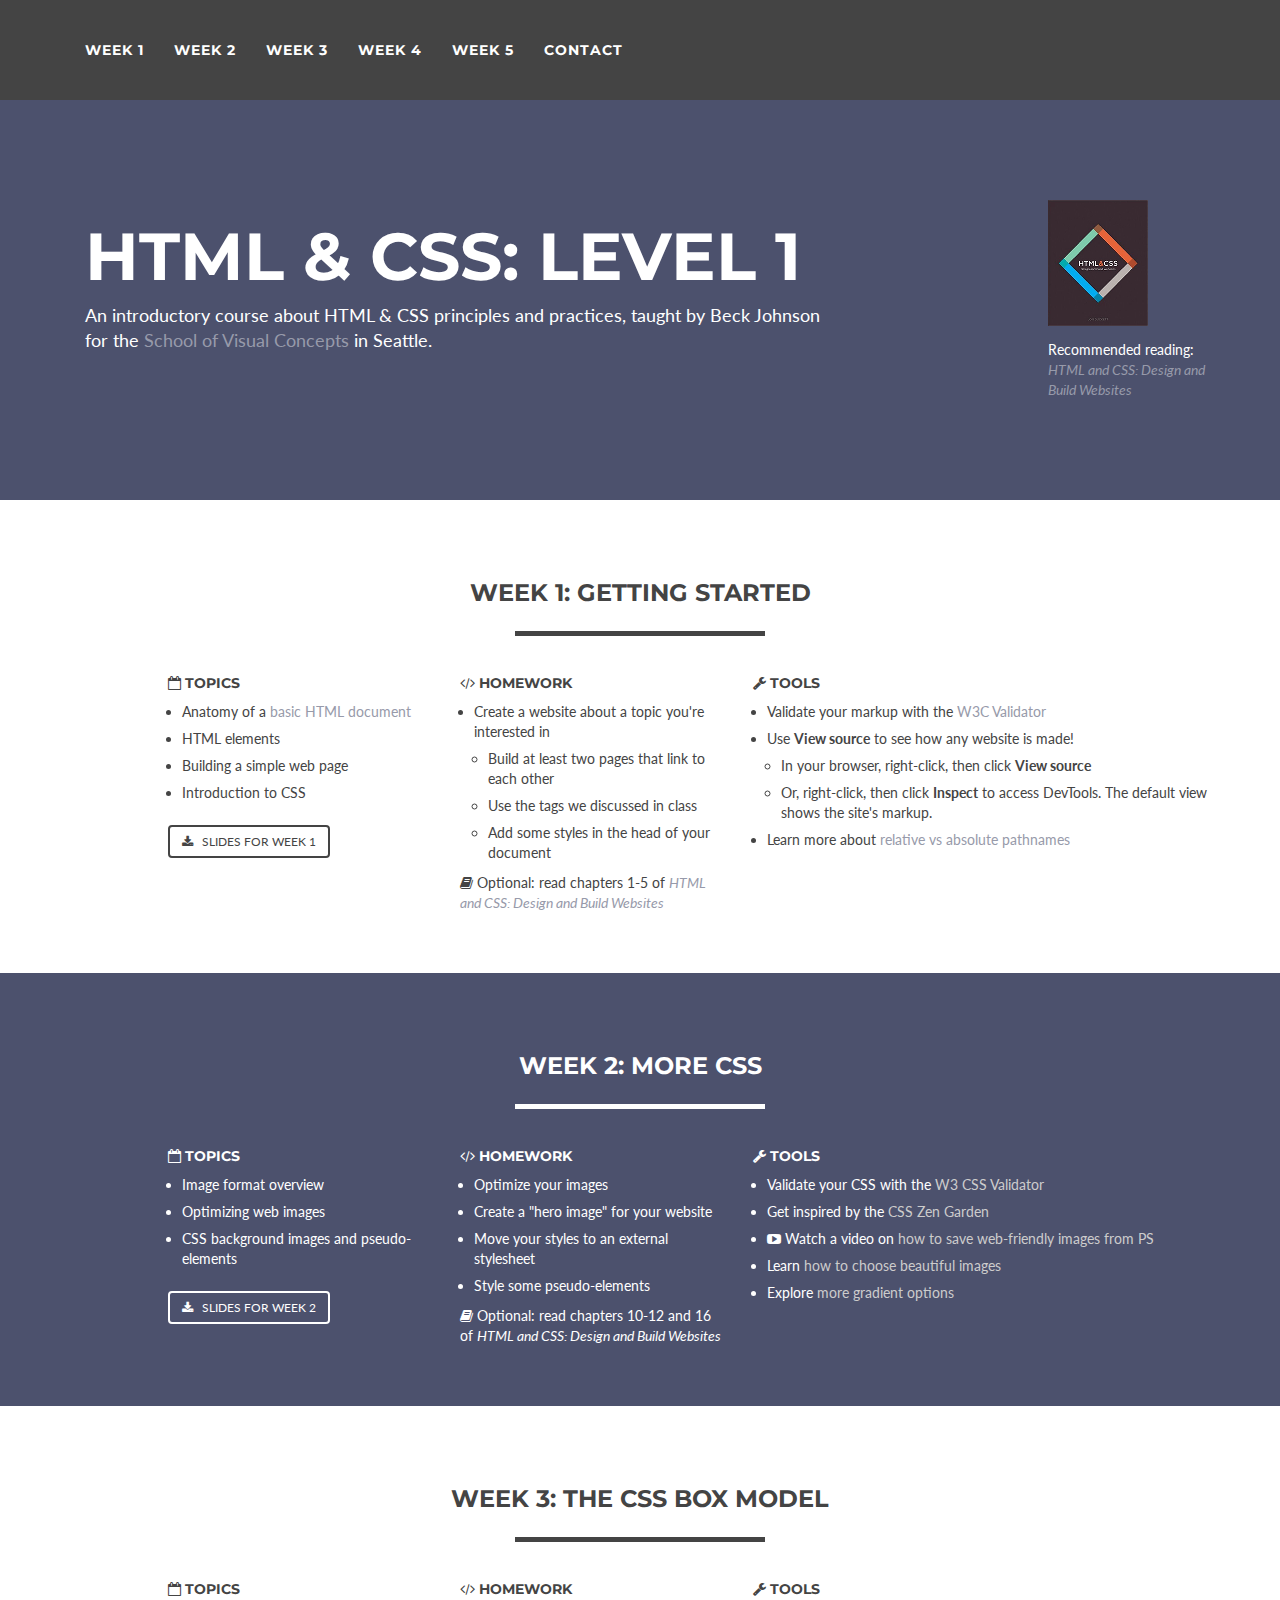
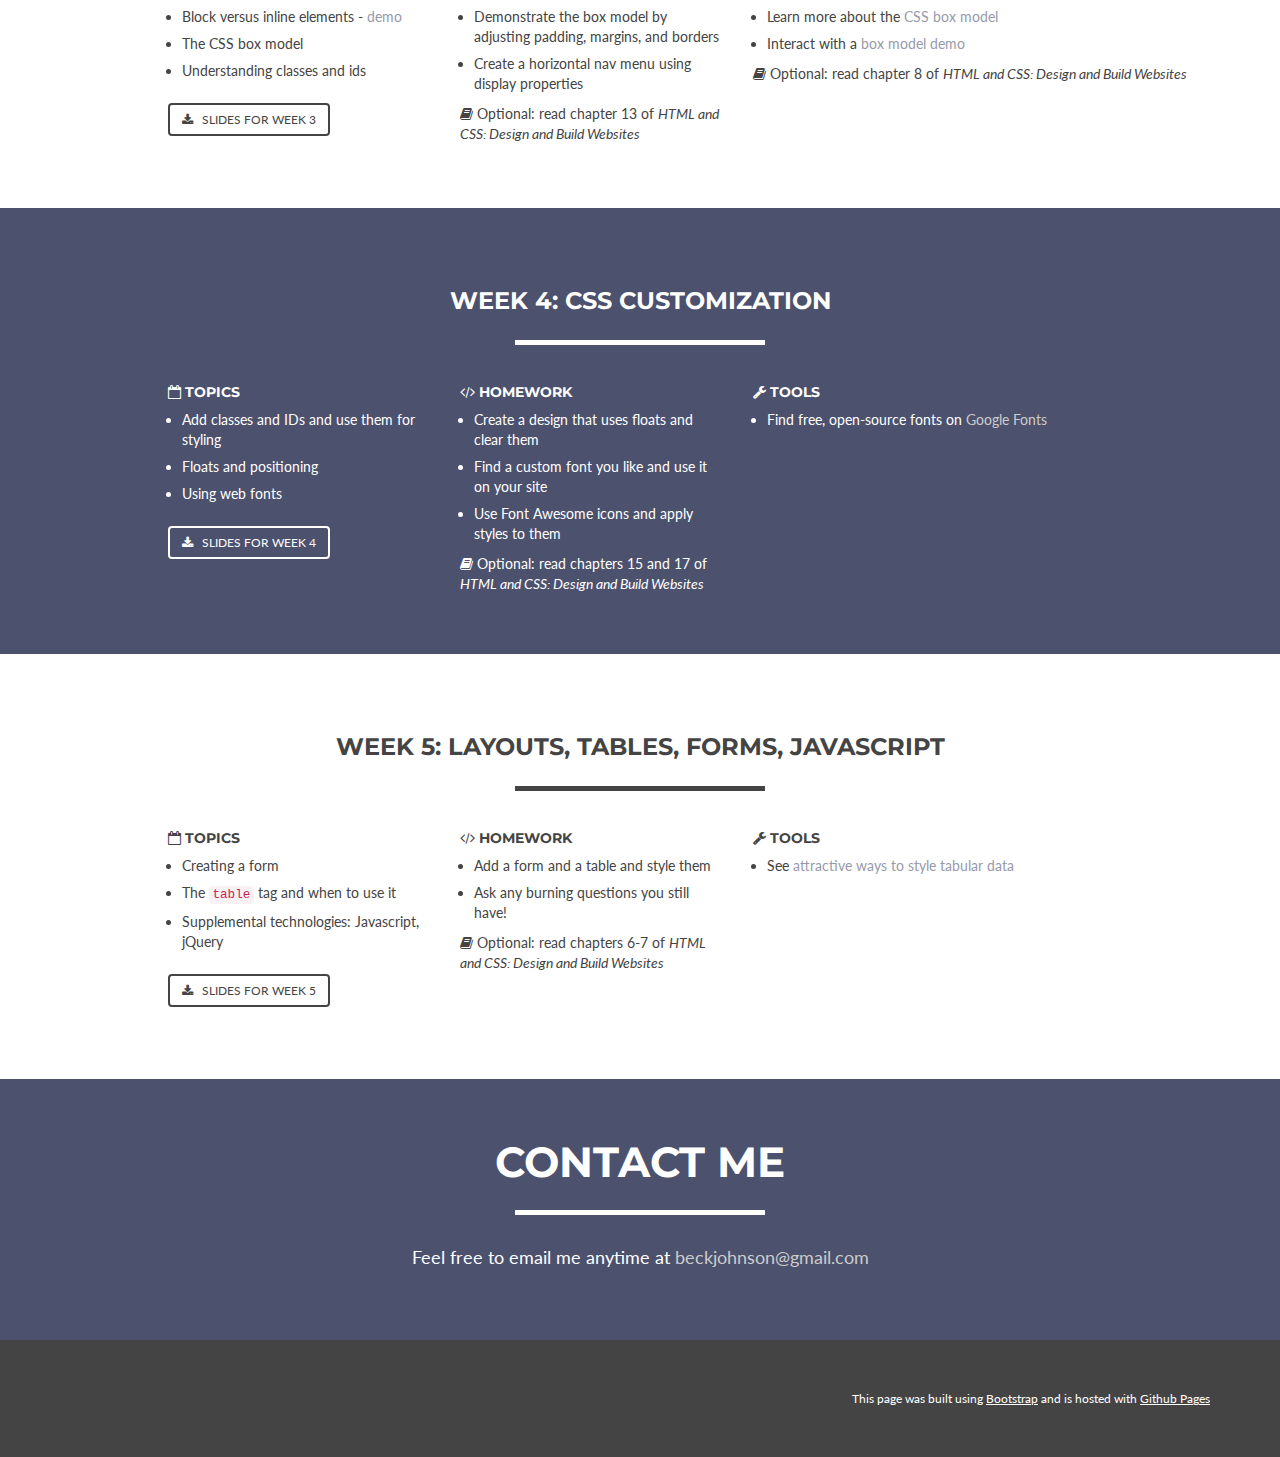
==== index.html @ 400081f6 "update slides" ====
﻿<!DOCTYPE html>
<html lang="en">
  <head>
    <meta charset="utf-8">
    <meta http-equiv="X-UA-Compatible" content="IE=edge">
    <meta name="viewport" content="width=device-width, initial-scale=1">
    <meta name="theme-color" content="#444">
      
    <title>HTML & CSS Level 1</title>

    <!-- Bootstrap core CSS -->
    <link href="css/bootstrap.min.css" rel="stylesheet">

    <!-- Custom styles for this template -->
    <link href="css/style.css" rel="stylesheet">

    <!-- Custom Fonts -->
    <link href="vendor/font-awesome/css/font-awesome.min.css" rel="stylesheet" type="text/css">
    <link href="https://fonts.googleapis.com/css?family=Montserrat:400,700" rel="stylesheet" type="text/css">
    <link href="https://fonts.googleapis.com/css?family=Lato:400,700,400italic,700italic" rel="stylesheet" type="text/css">

    <!-- HTML5 shim and Respond.js for IE8 support of HTML5 elements and media queries -->
    <!--[if lt IE 9]>
      <script src="https://oss.maxcdn.com/html5shiv/3.7.3/html5shiv.min.js"></script>
      <script src="https://oss.maxcdn.com/respond/1.4.2/respond.min.js"></script>
    <![endif]-->
    
    <link rel="icon" type="image/x-icon" href="favicon.ico"/>
  </head>

<body id="page-top" class="index">

    <!-- Navigation -->
    <nav id="mainNav" class="navbar navbar-default navbar-fixed-top navbar-custom">
        <div class="container">
            <!-- Brand and toggle get grouped for better mobile display -->
            <div class="navbar-header page-scroll">
                <button type="button" class="navbar-toggle" data-toggle="collapse" data-target="#bs-example-navbar-collapse-1">
                    <span class="sr-only">Toggle navigation</span> Menu <i class="fa fa-bars"></i>
                </button>

            </div>

            <!-- Collect the nav links, forms, and other content for toggling -->
            <div class="collapse navbar-collapse" id="bs-example-navbar-collapse-1">
                <ul class="nav navbar-nav">
                    <li class="hidden">
                        <a href="#page-top"></a>
                    </li>
                    <li class="page-scroll">
                        <a href="#week1">Week 1</a>
                    </li>
                    <li class="page-scroll">
                        <a href="#week2">Week 2</a>
                    </li>
                    <li class="page-scroll">
                        <a href="#week3">Week 3</a>
                    </li>
                    <li class="page-scroll">
                        <a href="#week4">Week 4</a>
                    </li>
                    <li class="page-scroll">
                        <a href="#week5">Week 5</a>
                    </li>
                    <li class="page-scroll">
                        <a href="#contact">Contact</a>
                    </li>
                </ul>
            </div>
            <!-- /.navbar-collapse -->
        </div>
        <!-- /.container-fluid -->
    </nav>

    <!-- Header -->
    <header>
        <div class="container">
            <div class="row">
                <div class="col-sm-8">
                    <h1>HTML & CSS: Level 1</h1>
                    <p>
                        An introductory course about HTML & CSS principles and practices, taught by Beck Johnson 
                        for the <a href="http://www.svcseattle.com/" target="_blank">School of Visual Concepts</a> in Seattle.
                    </p>
                </div>
                <div class="col-md-2 col-sm-3 col-md-offset-2 col-sm-offset-1 reading">
                    <a href="https://www.amazon.com/HTML-CSS-Design-Build-Websites/dp/1118008189/" target="_blank"><img src="html-css-build-websites.gif" alt="Cover of HTML and CSS: Design and Build Websites" /></a>
                    Recommended reading: <i><a href="https://www.amazon.com/HTML-CSS-Design-Build-Websites/dp/1118008189/" target="_blank">HTML and CSS: Design and Build Websites</a></i>
                </div>
            </div>
        </div>
    </header>


    <section id="week1">
        <div class="container">
            <div class="row">
                <div class="col-lg-12 text-center">
                    <h3>Week 1: Getting started</h3>
                    <hr class="star">
                </div>
            </div>
            <div class="row weeks">
                <div class="col-md-3 col-md-offset-1 col-sm-6">
                    <h5><i class="fa fa-calendar-o" aria-hidden="true"></i> Topics</h5>
                    <ul>
                        <li>Anatomy of a <a href="demos/basic-file.txt">basic HTML document</a></li>
                        <li>HTML elements</li>
                        <li>Building a simple web page</li>
                        <li>Introduction to CSS</li>                      
                    </ul>
                    <a class="btn btn-outline" href="slides/week-1.pdf" target="_blank"><i class="fa fa-download" aria-hidden="true"></i> Slides for Week 1</a>
                </div>
                <div class="col-md-3 col-sm-6">
                    <h5><i class="fa fa-code" aria-hidden="true"></i> Homework</h5>
                    <ul>
                        <li>Create a website about a topic you're interested in
                            <ul>
                                <li>Build at least two pages that link to each other</li>
                                <li>Use the tags we discussed in class</li>
                                <li>Add some styles in the head of your document</li>
                            </ul>
                        </li>
                    </ul>
                    <i class="fa fa-book"></i> Optional: read chapters 1-5 of <i><a href="http://www.htmlandcssbook.com/sample-chapter/" target="_blank">HTML and CSS: Design and Build Websites</a></i> 
                </div>
                <div class="col-md-5 col-sm-12">
                    <h5><i class="fa fa-wrench" aria-hidden="true"></i> Tools</h5>
                    <ul>
                        <li>Validate your markup with the <a href="http://validator.w3.org/#validate_by_input" target="_blank" data-external="true">W3C Validator</a></li>
                        <li>Use <b>View source</b> to see how any website is made! 
                            <ul>
                                <li>In your browser, right-click, then click <b>View source</b></li>
                                <li>Or, right-click, then click <b>Inspect</b> to access DevTools. The default view shows the site's markup.</li>
                            </ul> 
                        </li>
                        <li>Learn more about <a href="http://www.coffeecup.com/help/articles/absolute-vs-relative-pathslinks/"  target="_blank" data-external="true">relative vs absolute pathnames</a></li>
                    </ul>
                </div>
            </div>
        </div>
    </section>
    <section id="week2">
        <div class="container">
            <div class="row">
                <div class="col-lg-12 text-center">
                    <h3>Week 2: More CSS</h3>
                    <hr class="star">
                </div>
            </div>
            <div class="row weeks">
                <div class="col-md-3 col-md-offset-1 col-sm-6">
                    <h5><i class="fa fa-calendar-o" aria-hidden="true"></i> Topics</h5>
                    <ul>
                        <li>Image format overview</li>
                        <li>Optimizing web images</li>
                        <li>CSS background images and pseudo-elements</li>
                    </ul>
                    <a class="btn btn-outline" href="slides/week-2.pdf"><i class="fa fa-download" aria-hidden="true"></i> Slides for Week 2</a>
                </div>
                <div class="col-md-3 col-sm-6">
                    <h5><i class="fa fa-code" aria-hidden="true"></i> Homework</h5>
                    <ul>
                        <li>Optimize your images</li>
                        <li>Create a "hero image" for your website</li>
                        <li>Move your styles to an external stylesheet</li>
                        <li>Style some pseudo-elements</li>
                    </ul>
                    <i class="fa fa-book"></i> Optional: read chapters 10-12 and 16 of <i>HTML and CSS: Design and Build Websites</i> 
                </div>
                <div class="col-md-5 col-sm-12">
                    <h5><i class="fa fa-wrench" aria-hidden="true"></i> Tools</h5>
                    <ul>
                        <li>Validate your CSS with the <a href="http://jigsaw.w3.org/css-validator#validate_by_input" target="_blank" data-external="true">W3 CSS Validator</a></li>
                        <li>Get inspired by the <a href="http://www.mezzoblue.com/zengarden/alldesigns/" target="_blank" data-external="true">CSS Zen Garden</a></li>
                        <li><i class="fa fa-youtube-play" aria-hidden="true"></i> Watch a video on <a href="https://www.youtube.com/watch?v=prbv_kbvdgQ" target="_blank" data-external="true">how to save web-friendly images from PS</a></li>
                        <li>Learn <a href="http://www.htmlandcssbook.com/extras/choosing-images-for-your-site/" target="_blank">how to choose beautiful images</a></li>
                        <li>Explore <a href="https://css-tricks.com/css3-gradients/" target="_blank"> more gradient options</a></li>
                    </ul>
                </div>
            </div>
        </div>
    </section>

    <section id="week3">
        <div class="container">
            <div class="row">
                <div class="col-lg-12 text-center">
                    <h3>Week 3: the CSS box model</h3>
                    <hr class="star">
                </div>
            </div>
            <div class="row weeks">
                <div class="col-md-3 col-md-offset-1 col-sm-6">
                    <h5><i class="fa fa-calendar-o" aria-hidden="true"></i> Topics</h5>
                    <ul>
                        <li>Block versus inline elements - <a href="demos/inline-vs-block.html" target="_blank">demo</a></li>
                        <li>The CSS box model</li>
                        <li>Understanding classes and ids</li>
                    </ul>
                    <a class="btn btn-outline" href="slides/week-3.pdf"><i class="fa fa-download" aria-hidden="true"></i> Slides for Week 3</a>
                </div>
                <div class="col-md-3 col-sm-6">
                    <h5><i class="fa fa-code" aria-hidden="true"></i> Homework</h5>
                    <ul>
                        <li>Demonstrate the box model by adjusting padding, margins, and borders</li>
                        <li>Create a horizontal nav menu using display properties</li>
                       
                    </ul>
                    <i class="fa fa-book"></i> Optional: read chapter 13 of <i>HTML and CSS: Design and Build Websites</i>
                </div>
                <div class="col-md-5 col-sm-12">
                    <h5><i class="fa fa-wrench" aria-hidden="true"></i> Tools</h5>
                    <ul>
                        <li>Learn more about the <a href="https://css-tricks.com/the-css-box-model/" target="_blank" data-external="true">CSS box model</a></li>
                        <li>Interact with a <a href="http://guyroutledge.github.io/box-model/" target="_blank" data-external="true">box model demo</a></li>
                    </ul>
                    <i class="fa fa-book"></i> Optional: read chapter 8 of <i>HTML and CSS: Design and Build Websites</i>
                </div>
            </div>
        </div>
    </section>

    <section id="week4">
        <div class="container">
            <div class="row">
                <div class="col-lg-12 text-center">
                    <h3>Week 4: CSS customization</h3>
                    <hr class="star">
                </div>
            </div>
            <div class="row weeks">
                <div class="col-md-3 col-md-offset-1 col-sm-6">
                    <h5><i class="fa fa-calendar-o" aria-hidden="true"></i> Topics</h5>
                    <ul>
                        <li>Add classes and IDs and use them for styling</li>
                        <li>Floats and positioning</li>
                        <li>Using web fonts</li>
                    </ul>
                    <a class="btn btn-outline" href="slides/week-4.pdf"><i class="fa fa-download" aria-hidden="true"></i> Slides for Week 4</a>
                </div>
                <div class="col-md-3 col-sm-6">
                    <h5><i class="fa fa-code" aria-hidden="true"></i> Homework</h5>
                    <ul>
                        <li>Create a design that uses floats and clear them</li>
                        <li>Find a custom font you like and use it on your site</li>
                        <li>Use Font Awesome icons and apply styles to them</li>          
                    </ul>
                    <i class="fa fa-book"></i> Optional: read chapters 15 and 17 of <i>HTML and CSS: Design and Build Websites</i>
                </div>
                <div class="col-md-5 col-sm-12">
                    <h5><i class="fa fa-wrench" aria-hidden="true"></i> Tools</h5>
                    <ul>
                        <li>Find free, open-source fonts on <a href="https://fonts.google.com/" target="_blank" data-external="true">Google Fonts</a></li>
                    </ul>
                </div>
            </div>
        </div>
    </section>

    <section id="week5">
        <div class="container">
            <div class="row">
                <div class="col-lg-12 text-center">
                    <h3>Week 5: Layouts, tables, forms, Javascript</h3>
                    <hr class="star">
                </div>
            </div>
            <div class="row weeks">
                <div class="col-md-3 col-md-offset-1 col-sm-6">
                    <h5><i class="fa fa-calendar-o" aria-hidden="true"></i> Topics</h5>
                    <ul>
                        <li>Creating a form</li>
                        <li>The <code>table</code> tag and when to use it</li>
                        <li>Supplemental technologies: Javascript, jQuery</li>
                    </ul>
                    <a class="btn btn-outline" href="slides/week-5.pdf"><i class="fa fa-download" aria-hidden="true"></i> Slides for Week 5</a>
                </div>
                <div class="col-md-3 col-sm-6">
                    <h5><i class="fa fa-code" aria-hidden="true"></i> Homework</h5>
                    <ul>
                        <li>Add a form and a table and style them</li>
                        <li>Ask any burning questions you still have!</li>
                    </ul>
                    <i class="fa fa-book"></i> Optional: read chapters 6-7 of <i>HTML and CSS: Design and Build Websites</i>
                </div>
                <div class="col-md-5 col-sm-12">
                    <h5><i class="fa fa-wrench" aria-hidden="true"></i> Tools</h5>
                    <ul>
                        <li>See <a href="http://www.htmlandcssbook.com/extras/table-styles/" target="_blank">attractive ways to style tabular data</a></li>
                    </ul>
                </div>
            </div>
        </div>
    </section>

    <!-- About Section -->
    <section id="contact">
        <div class="container">
            <div class="row">
                <div class="col-lg-12 text-center">
                    <h2>Contact me</h2>
                    <hr class="star">
                </div>
            </div>
            <div class="row">
                <div class="col-lg-12 text-center">
                    <p>Feel free to email me anytime at <a href="mailto:&#098;&#101;&#099;&#107;&#106;&#111;&#104;&#110;&#115;&#111;&#110;&#064;&#103;&#109;&#097;&#105;&#108;&#046;&#099;&#111;&#109;">&#098;&#101;&#099;&#107;&#106;&#111;&#104;&#110;&#115;&#111;&#110;&#064;&#103;&#109;&#097;&#105;&#108;&#046;&#099;&#111;&#109;</a></p>
                </div>
            </div>
        </div>
    </section>


    <!-- Footer -->
    <footer class="text-center">
        <div class="footer-above">
            <div class="container">
                <div class="row">
                   
                    <div class="footer-col col-lg-12 text-right">
                        This page was built using <a href="http://getbootstrap.com/" data-external="true">Bootstrap</a> and is hosted with <a href="http://pages.github.com/" data-external="true">Github Pages</a>
                    </div>
                </div>
            </div>
        </div>

    </footer>

    <!-- Scroll to Top Button (Only visible on small and extra-small screen sizes) -->
    <div class="scroll-top page-scroll hidden-sm hidden-xs hidden-lg hidden-md">
        <a class="btn btn-primary" href="#page-top">
            <i class="fa fa-chevron-up"></i>
        </a>
    </div>

    <!-- Bootstrap core JavaScript
    ================================================== -->
    <!-- Placed at the end of the document so the pages load faster -->
    <!-- jQuery (necessary for Bootstrap's JavaScript plugins) -->
    <script src="https://ajax.googleapis.com/ajax/libs/jquery/1.12.4/jquery.min.js"></script>
    <!-- Include all compiled plugins (below), or include individual files as needed -->
    <script src="js/bootstrap.min.js"></script>
    <!-- Theme JavaScript -->
    <script src="js/menu.js"></script>
</body>
</html>
---- css/style.css ----
body {
  font-family: 'Lato', 'Helvetica Neue', Helvetica, Arial, sans-serif;
  overflow-x: hidden;
    color: #444;
}
p {
  font-size: 1.1em;
}
p.small {
  font-size: 16px;
}
a,
a:hover,
a:focus,
a:active,
a.active {
  color: #979aaa;
  outline: none;
}
h1,
h2,
h3,
h4,
h5,
h6 {
  font-family: "Montserrat", "Helvetica Neue", Helvetica, Arial, sans-serif;
  text-transform: uppercase;
  font-weight: 700;
}

hr.star {
  padding: 0;
  border: none;
  border-top: solid 5px;
  text-align: center;
  max-width: 250px;
  margin: 25px auto 30px;
}

hr.star:after {
  content: "\f005";
  font-family: FontAwesome;
  display: inline-block;
  position: relative;
  top: -0.8em;
  font-size: 2em;
  padding: 0 0.25em;
}

hr.star {
  border-color: #444;
}
hr.star:after {
  background-color: white;
  color: #444;
}
.img-centered {
  margin: 0 auto;
}
header {
  background: #4c516d;
  color: white;
}
header .container {
  padding-top: 90px;
  padding-bottom: 40px;
}
header .row {
    padding-left: 15px;
}
header .reading {
     max-width: 300px; margin-top: 1em;
}
header img {
  display: block;
  margin-bottom: 1em;
  max-width: 70px
}
h1 {
  font-family: "Montserrat", "Helvetica Neue", Helvetica, Arial, sans-serif;
  text-transform: uppercase;
  font-weight: 700;
  font-size: 2em;
}

@media (min-width: 768px) {
  p {
    font-size: 1.25em
  }
  header .container {
    padding-top: 200px;
    padding-bottom: 100px;
  }
  h1 {
    font-size: 4.75em;
  }
  header .reading {
      margin-top: 0
  }
  header img {
      max-width: initial
  }
}
.navbar-custom {
  background: #444;
  font-family: "Montserrat", "Helvetica Neue", Helvetica, Arial, sans-serif;
  text-transform: uppercase;
  font-weight: 700;
  border: none;
}
.navbar-custom a:focus {
  outline: none;
}
.navbar-custom .navbar-brand {
  color: white;
}
.navbar-custom .navbar-brand:hover,
.navbar-custom .navbar-brand:focus,
.navbar-custom .navbar-brand:active,
.navbar-custom .navbar-brand.active {
  color: white;
}
.navbar-custom .navbar-nav {
  letter-spacing: 1px;
}
.navbar-custom .navbar-nav li a {
  color: white;
}
.navbar-custom .navbar-nav li a:hover {
  color: #838996;
  outline: none;
}
.navbar-custom .navbar-nav li a:focus,
.navbar-custom .navbar-nav li a:active {
  color: white;
}

.navbar-custom .navbar-nav li.active a,
.navbar-custom .navbar-nav li.active a:hover,
.navbar-custom .navbar-nav li.active a:focus,
.navbar-custom .navbar-nav li.active a:active {
  color: white;
  background: #4c516d;
}
.navbar-custom .navbar-toggle {
  color: white;
  text-transform: uppercase;
  font-size: 10px;
  border-color: white;
}
.navbar-custom .navbar-toggle:hover,
.navbar-custom .navbar-toggle:focus {
  background-color: #838996;
  color: white;
  border-color: #838996;
}
@media (min-width: 768px) {
  .navbar-custom {
    padding: 25px 0;
    -webkit-transition: padding 0.3s;
    -moz-transition: padding 0.3s;
    transition: padding 0.3s;
  }
  .navbar-custom .navbar-brand {
    font-size: 2em;
    -webkit-transition: all 0.3s;
    -moz-transition: all 0.3s;
    transition: all 0.3s;
  }
  .navbar-custom.affix {
    padding: 10px 0;
  }
  .navbar-custom.affix .navbar-brand {
    font-size: 1.5em;
  }
}
section {
  padding: 60px 0;
}
section h2 {
  margin: 0;
  font-size: 3em;
}
section:nth-child(even) {
  background: #4c516d;
  color: white;
}
section:nth-child(even) a { color: #ccc }

section:nth-child(even) hr.star, header hr.star {
  border-color: white;
}
section:nth-child(even) hr.star:after, header hr.star:after {
  background-color: #4c516d;
  color: white;
}

section:nth-child(even) .btn-outline {
    color: white; 
    border: solid 2px white;
}

@media (max-width: 767px) {
  section {
    padding: 40px 0;
  }
  section.first {
    padding-top: 75px;
  }
  .weeks .col-sm-12 { margin-top: 1em }
  .weeks *:not(.col-md-offset-1) h5 { margin-top: 2em }
}

.weeks ul {
   padding-left: 1em;
}
.weeks li { margin-top: .5em }

.floating-label-form-group {
  position: relative;
  margin-bottom: 0;
  padding-bottom: 0.5em;
  border-bottom: 1px solid #eeeeee;
}
.floating-label-form-group input,
.floating-label-form-group textarea {
  z-index: 1;
  position: relative;
  padding-right: 0;
  padding-left: 0;
  border: none;
  border-radius: 0;
  font-size: 1.5em;
  background: none;
  box-shadow: none !important;
  resize: none;
}
.floating-label-form-group label {
  display: block;
  z-index: 0;
  position: relative;
  top: 2em;
  margin: 0;
  font-size: 0.85em;
  line-height: 1.764705882em;
  vertical-align: middle;
  vertical-align: baseline;
  opacity: 0;
  -webkit-transition: top 0.3s ease,opacity 0.3s ease;
  -moz-transition: top 0.3s ease,opacity 0.3s ease;
  -ms-transition: top 0.3s ease,opacity 0.3s ease;
  transition: top 0.3s ease,opacity 0.3s ease;
}
.floating-label-form-group:not(:first-child) {
  padding-left: 14px;
  border-left: 1px solid #eeeeee;
}
.floating-label-form-group-with-value label {
  top: 0;
  opacity: 1;
}
.floating-label-form-group-with-focus label {
  color: #4c516d;
}
form .row:first-child .floating-label-form-group {
  border-top: 1px solid #eeeeee;
}
footer {
  color: white;
}
footer h3 {
  margin-bottom: 30px;
}
footer .footer-above {
  padding-top: 50px;
  background-color: #444;
}
footer .footer-col {
  margin-bottom: 50px;
  font-size: smaller;
}
footer .footer-col a {
    color: #fff;
    text-decoration: underline;
}
.btn-outline {
  border: 2px solid #444;
  text-transform: uppercase;
  color: #444;
  font-size: 12px;
  background: transparent;
  transition: all 0.3s ease-in-out;
  margin: 1em 0;
  border-radius: 4px;
}

.btn-outline:hover,
.btn-outline:focus,
.btn-outline:active,
.btn-outline.active {
  background: rgba(0, 0, 0, .2)
}
.btn-outline .fa {
    margin-right: .5em 
}

.btn-social {
  display: inline-block;
  height: 50px;
  width: 50px;
  border: 2px solid white;
  border-radius: 100%;
  text-align: center;
  font-size: 20px;
  line-height: 45px;
}
.btn:focus,
.btn:active,
.btn.active {
  outline: none;
}
.scroll-top {
  position: fixed;
  right: 2%;
  bottom: 2%;
  width: 50px;
  height: 50px;
  z-index: 1049;
}
.scroll-top .btn {
  font-size: 20px;
  width: 50px;
  height: 50px;
  border-radius: 100%;
  line-height: 28px;
}
.scroll-top .btn:focus {
  outline: none;
}
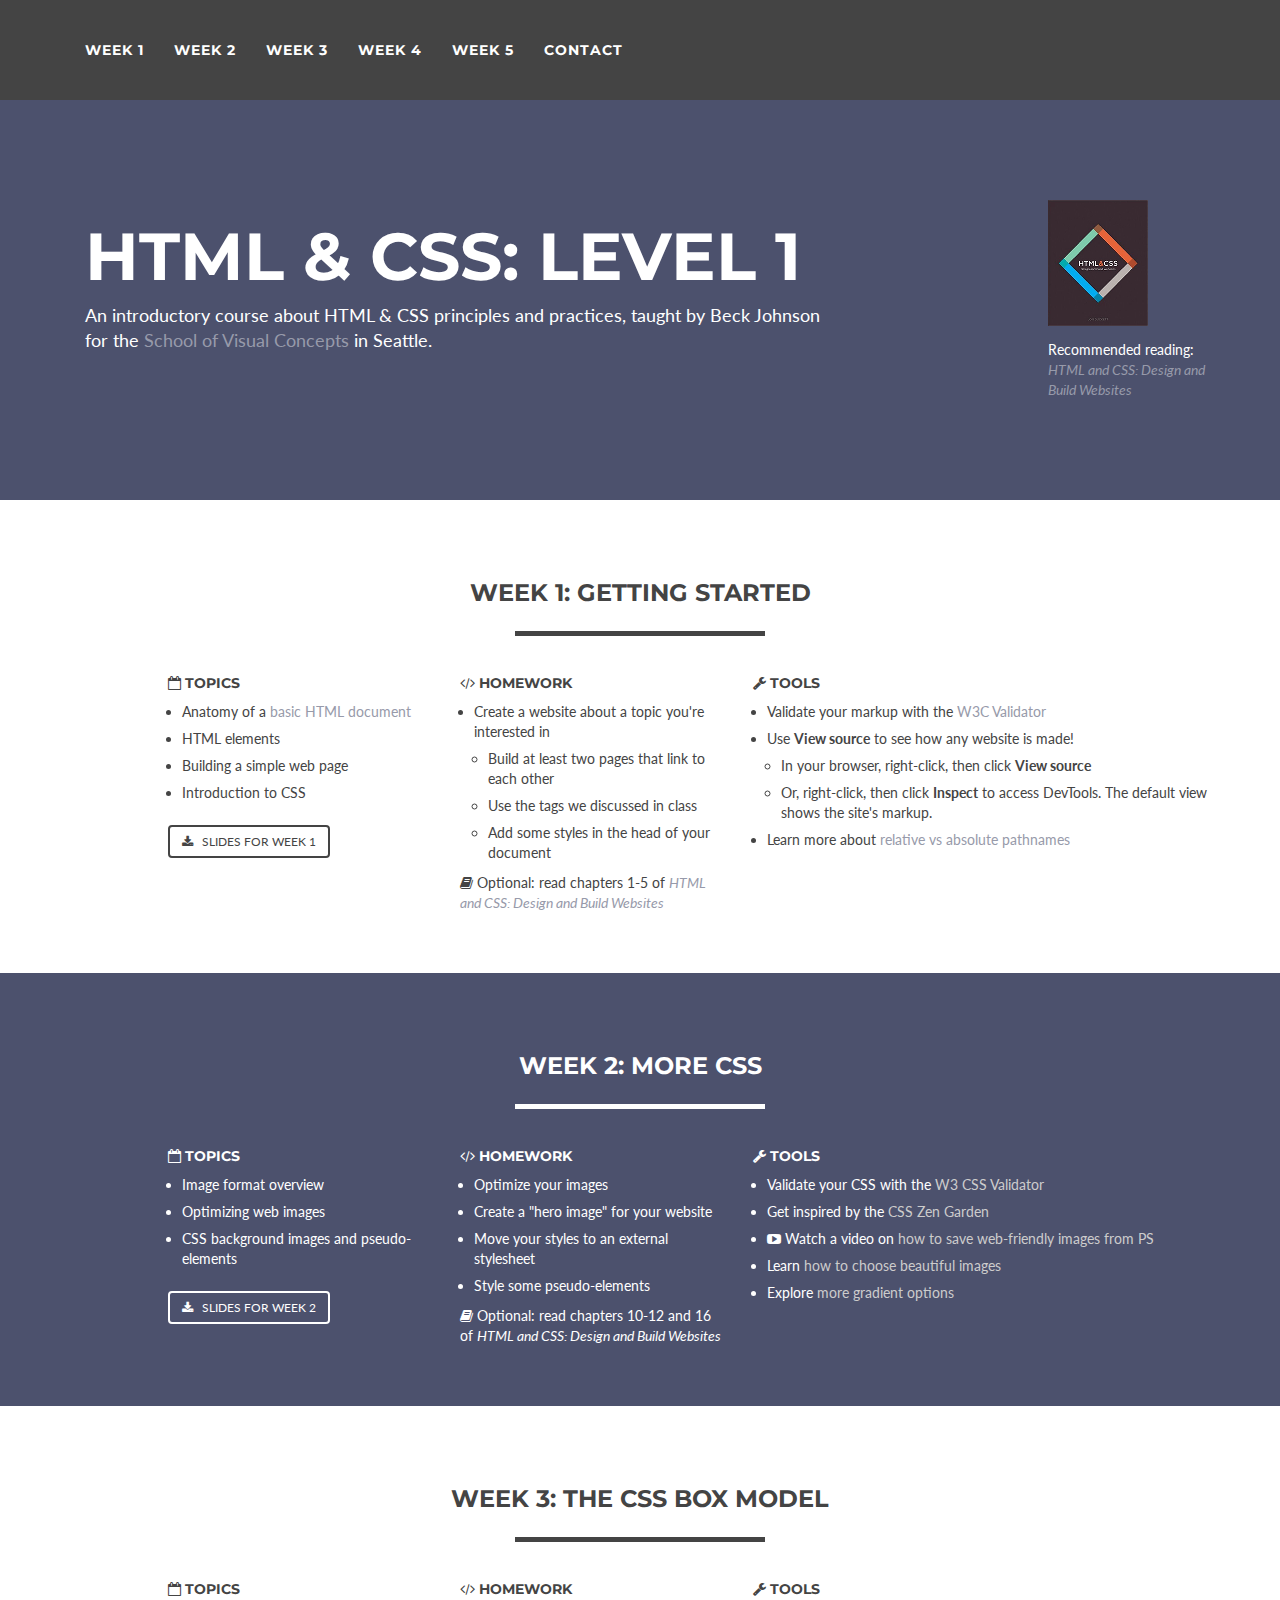
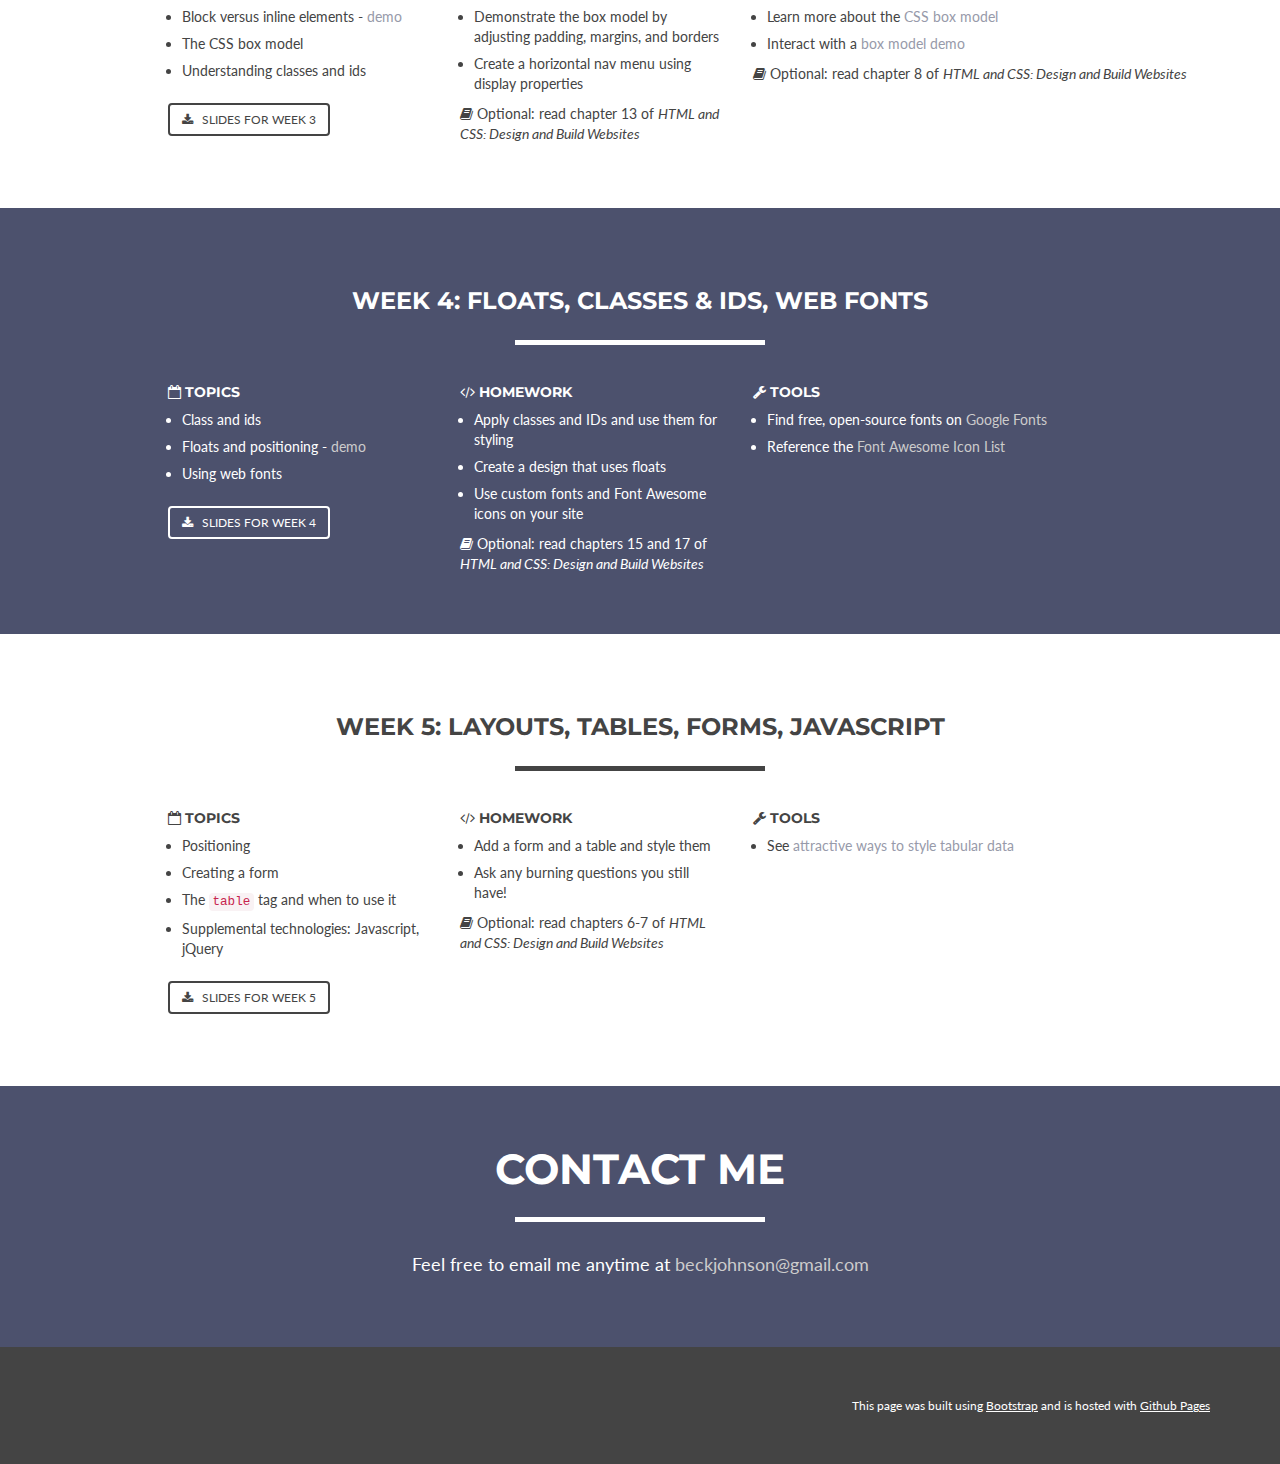
==== commit d4850c2f: "finish slides 4, float example" ====
--- a/index.html
+++ b/index.html
@@ -225,16 +225,16 @@
         <div class="container">
             <div class="row">
                 <div class="col-lg-12 text-center">
-                    <h3>Week 4: CSS customization</h3>
-                    <hr class="star">
-                </div>
-            </div>
-            <div class="row weeks">
-                <div class="col-md-3 col-md-offset-1 col-sm-6">
-                    <h5><i class="fa fa-calendar-o" aria-hidden="true"></i> Topics</h5>
-                    <ul>
-                        <li>Add classes and IDs and use them for styling</li>
-                        <li>Floats and positioning</li>
+                    <h3>Week 4: Floats, Classes & IDs, Web fonts</h3>
+                    <hr class="star">
+                </div>
+            </div>
+            <div class="row weeks">
+                <div class="col-md-3 col-md-offset-1 col-sm-6">
+                    <h5><i class="fa fa-calendar-o" aria-hidden="true"></i> Topics</h5>
+                    <ul>
+                        <li>Class and ids</li>
+                        <li>Floats and positioning - <a href="demos/float.html">demo</a></li>
                         <li>Using web fonts</li>
                     </ul>
                     <a class="btn btn-outline" href="slides/week-4.pdf"><i class="fa fa-download" aria-hidden="true"></i> Slides for Week 4</a>
@@ -242,9 +242,9 @@
                 <div class="col-md-3 col-sm-6">
                     <h5><i class="fa fa-code" aria-hidden="true"></i> Homework</h5>
                     <ul>
-                        <li>Create a design that uses floats and clear them</li>
-                        <li>Find a custom font you like and use it on your site</li>
-                        <li>Use Font Awesome icons and apply styles to them</li>          
+                        <li>Apply classes and IDs and use them for styling</li>
+                        <li>Create a design that uses floats</li>
+                        <li>Use custom fonts and Font Awesome icons on your site</li>       
                     </ul>
                     <i class="fa fa-book"></i> Optional: read chapters 15 and 17 of <i>HTML and CSS: Design and Build Websites</i>
                 </div>
@@ -252,6 +252,7 @@
                     <h5><i class="fa fa-wrench" aria-hidden="true"></i> Tools</h5>
                     <ul>
                         <li>Find free, open-source fonts on <a href="https://fonts.google.com/" target="_blank" data-external="true">Google Fonts</a></li>
+                        <li>Reference the <a href="http://fontawesome.io/icons/" target="_blank" data-external="true">Font Awesome Icon List</a></li>
                     </ul>
                 </div>
             </div>
@@ -270,6 +271,7 @@
                 <div class="col-md-3 col-md-offset-1 col-sm-6">
                     <h5><i class="fa fa-calendar-o" aria-hidden="true"></i> Topics</h5>
                     <ul>
+                        <li>Positioning</li>
                         <li>Creating a form</li>
                         <li>The <code>table</code> tag and when to use it</li>
                         <li>Supplemental technologies: Javascript, jQuery</li>
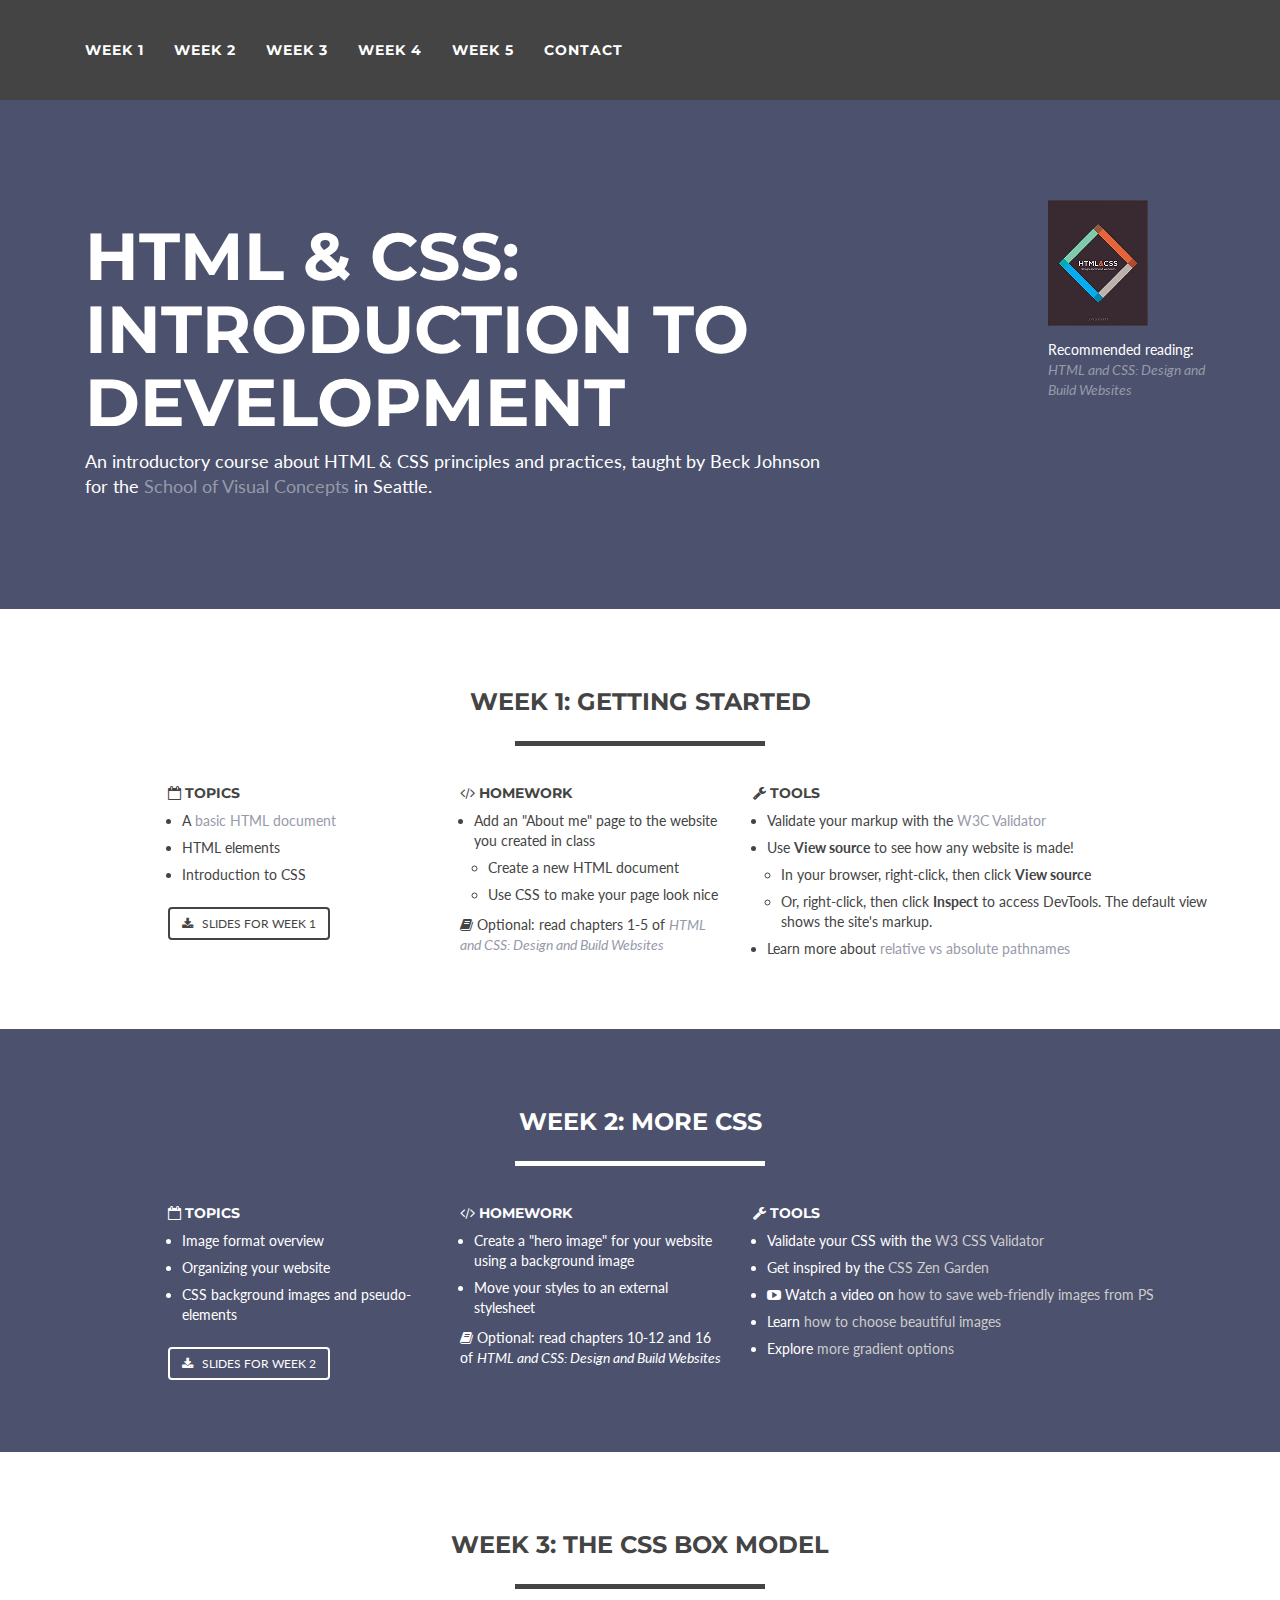
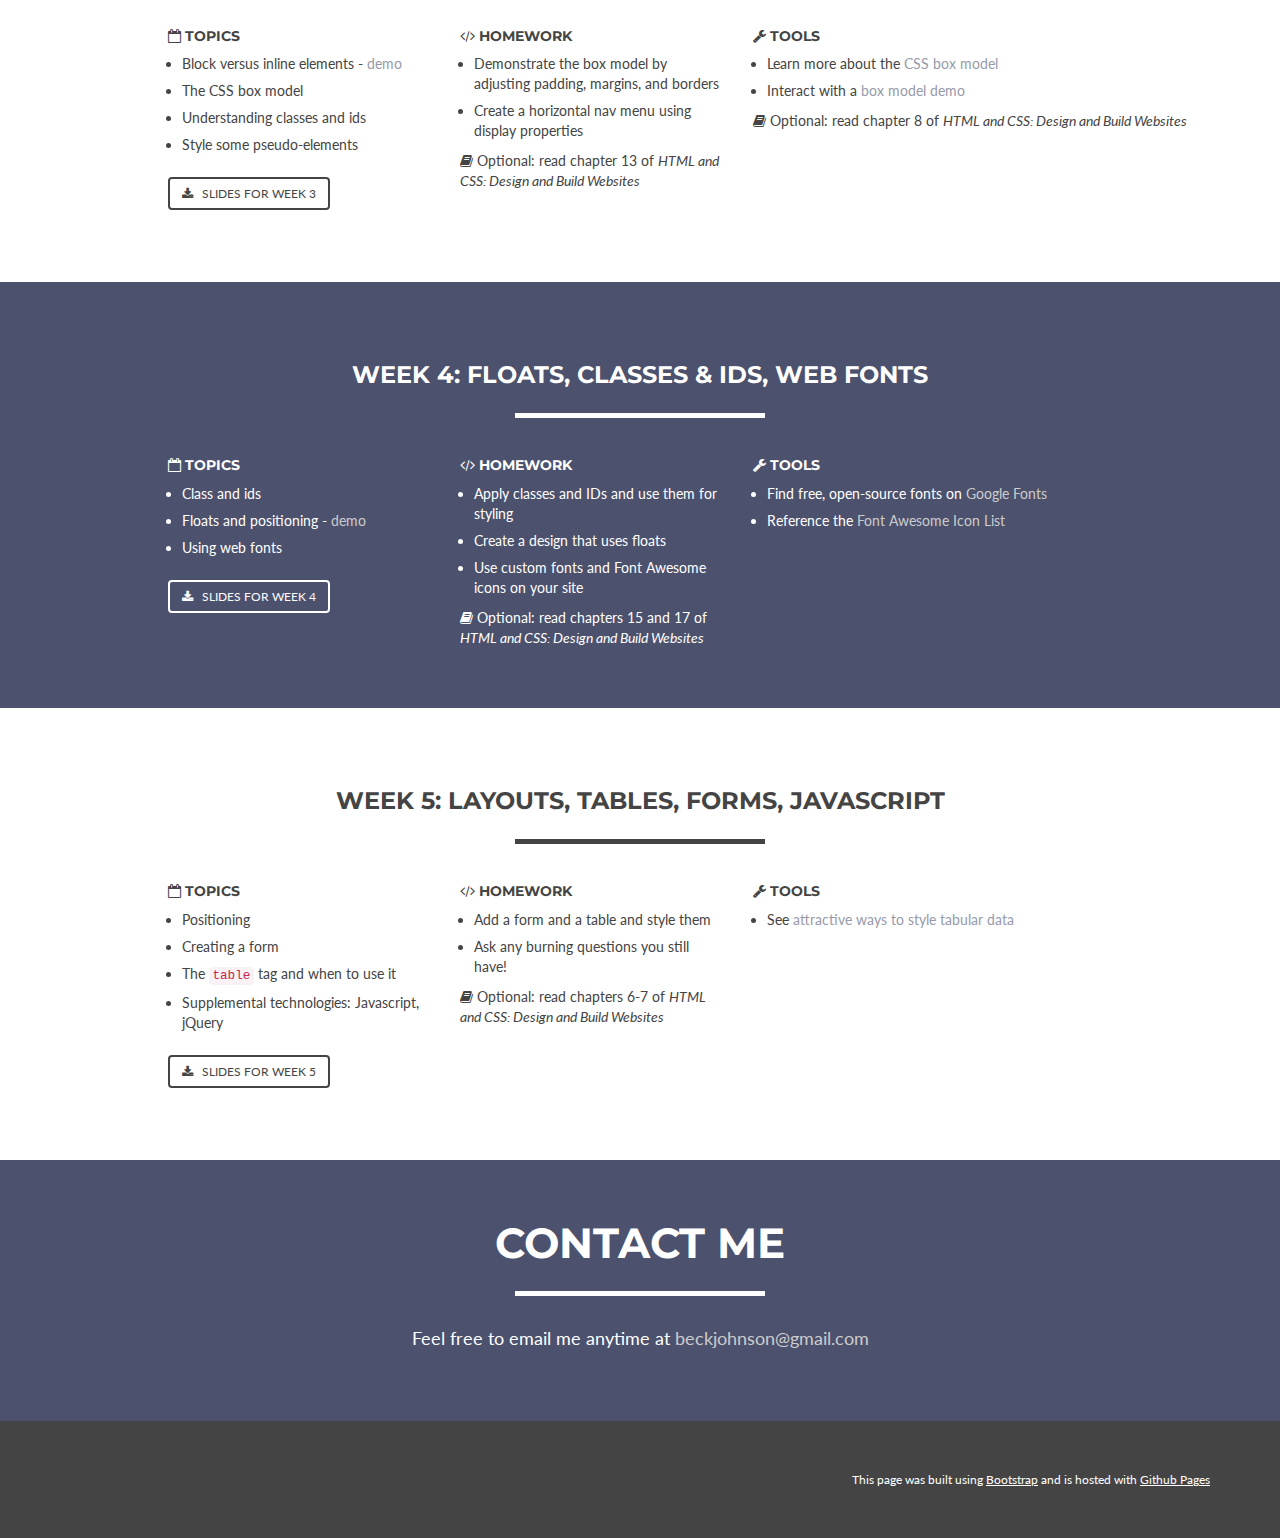
==== commit 3aadfb44: "added actual homework assignment to week 1, more examples throughout" ====
--- a/index.html
+++ b/index.html
@@ -6,7 +6,7 @@
     <meta name="viewport" content="width=device-width, initial-scale=1">
     <meta name="theme-color" content="#444">
       
-    <title>HTML & CSS Level 1</title>
+    <title>HTML & CSS: Introduction to Development</title>
 
     <!-- Bootstrap core CSS -->
     <link href="css/bootstrap.min.css" rel="stylesheet">
@@ -66,20 +66,18 @@
                         <a href="#contact">Contact</a>
                     </li>
                 </ul>
-            </div>
-            <!-- /.navbar-collapse -->
-        </div>
-        <!-- /.container-fluid -->
+            </div>           
+        </div>
     </nav>
 
-    <!-- Header -->
+    
     <header>
         <div class="container">
             <div class="row">
                 <div class="col-sm-8">
-                    <h1>HTML & CSS: Level 1</h1>
+                    <h1>HTML &amp; CSS: Introduction to Development</h1>
                     <p>
-                        An introductory course about HTML & CSS principles and practices, taught by Beck Johnson 
+                        An introductory course about HTML &amp; CSS principles and practices, taught by Beck Johnson 
                         for the <a href="http://www.svcseattle.com/" target="_blank">School of Visual Concepts</a> in Seattle.
                     </p>
                 </div>
@@ -104,9 +102,8 @@
                 <div class="col-md-3 col-md-offset-1 col-sm-6">
                     <h5><i class="fa fa-calendar-o" aria-hidden="true"></i> Topics</h5>
                     <ul>
-                        <li>Anatomy of a <a href="demos/basic-file.txt">basic HTML document</a></li>
+                        <li>A <a href="demos/basic-file.txt">basic HTML document</a></li>
                         <li>HTML elements</li>
-                        <li>Building a simple web page</li>
                         <li>Introduction to CSS</li>                      
                     </ul>
                     <a class="btn btn-outline" href="slides/week-1.pdf" target="_blank"><i class="fa fa-download" aria-hidden="true"></i> Slides for Week 1</a>
@@ -114,11 +111,10 @@
                 <div class="col-md-3 col-sm-6">
                     <h5><i class="fa fa-code" aria-hidden="true"></i> Homework</h5>
                     <ul>
-                        <li>Create a website about a topic you're interested in
+                        <li>Add an "About me" page to the website you created in class
                             <ul>
-                                <li>Build at least two pages that link to each other</li>
-                                <li>Use the tags we discussed in class</li>
-                                <li>Add some styles in the head of your document</li>
+                                <li>Create a new HTML document</li>
+                                <li>Use CSS to make your page look nice</li>  
                             </ul>
                         </li>
                     </ul>
@@ -140,6 +136,8 @@
             </div>
         </div>
     </section>
+    
+    
     <section id="week2">
         <div class="container">
             <div class="row">
@@ -153,7 +151,7 @@
                     <h5><i class="fa fa-calendar-o" aria-hidden="true"></i> Topics</h5>
                     <ul>
                         <li>Image format overview</li>
-                        <li>Optimizing web images</li>
+                        <li>Organizing your website</li>
                         <li>CSS background images and pseudo-elements</li>
                     </ul>
                     <a class="btn btn-outline" href="slides/week-2.pdf"><i class="fa fa-download" aria-hidden="true"></i> Slides for Week 2</a>
@@ -161,10 +159,9 @@
                 <div class="col-md-3 col-sm-6">
                     <h5><i class="fa fa-code" aria-hidden="true"></i> Homework</h5>
                     <ul>
-                        <li>Optimize your images</li>
-                        <li>Create a "hero image" for your website</li>
+                        <li>Create a "hero image" for your website using a background image</li>
                         <li>Move your styles to an external stylesheet</li>
-                        <li>Style some pseudo-elements</li>
+                        
                     </ul>
                     <i class="fa fa-book"></i> Optional: read chapters 10-12 and 16 of <i>HTML and CSS: Design and Build Websites</i> 
                 </div>
@@ -181,6 +178,7 @@
             </div>
         </div>
     </section>
+    
 
     <section id="week3">
         <div class="container">
@@ -197,6 +195,7 @@
                         <li>Block versus inline elements - <a href="demos/inline-vs-block.html" target="_blank">demo</a></li>
                         <li>The CSS box model</li>
                         <li>Understanding classes and ids</li>
+                        <li>Style some pseudo-elements</li>
                     </ul>
                     <a class="btn btn-outline" href="slides/week-3.pdf"><i class="fa fa-download" aria-hidden="true"></i> Slides for Week 3</a>
                 </div>
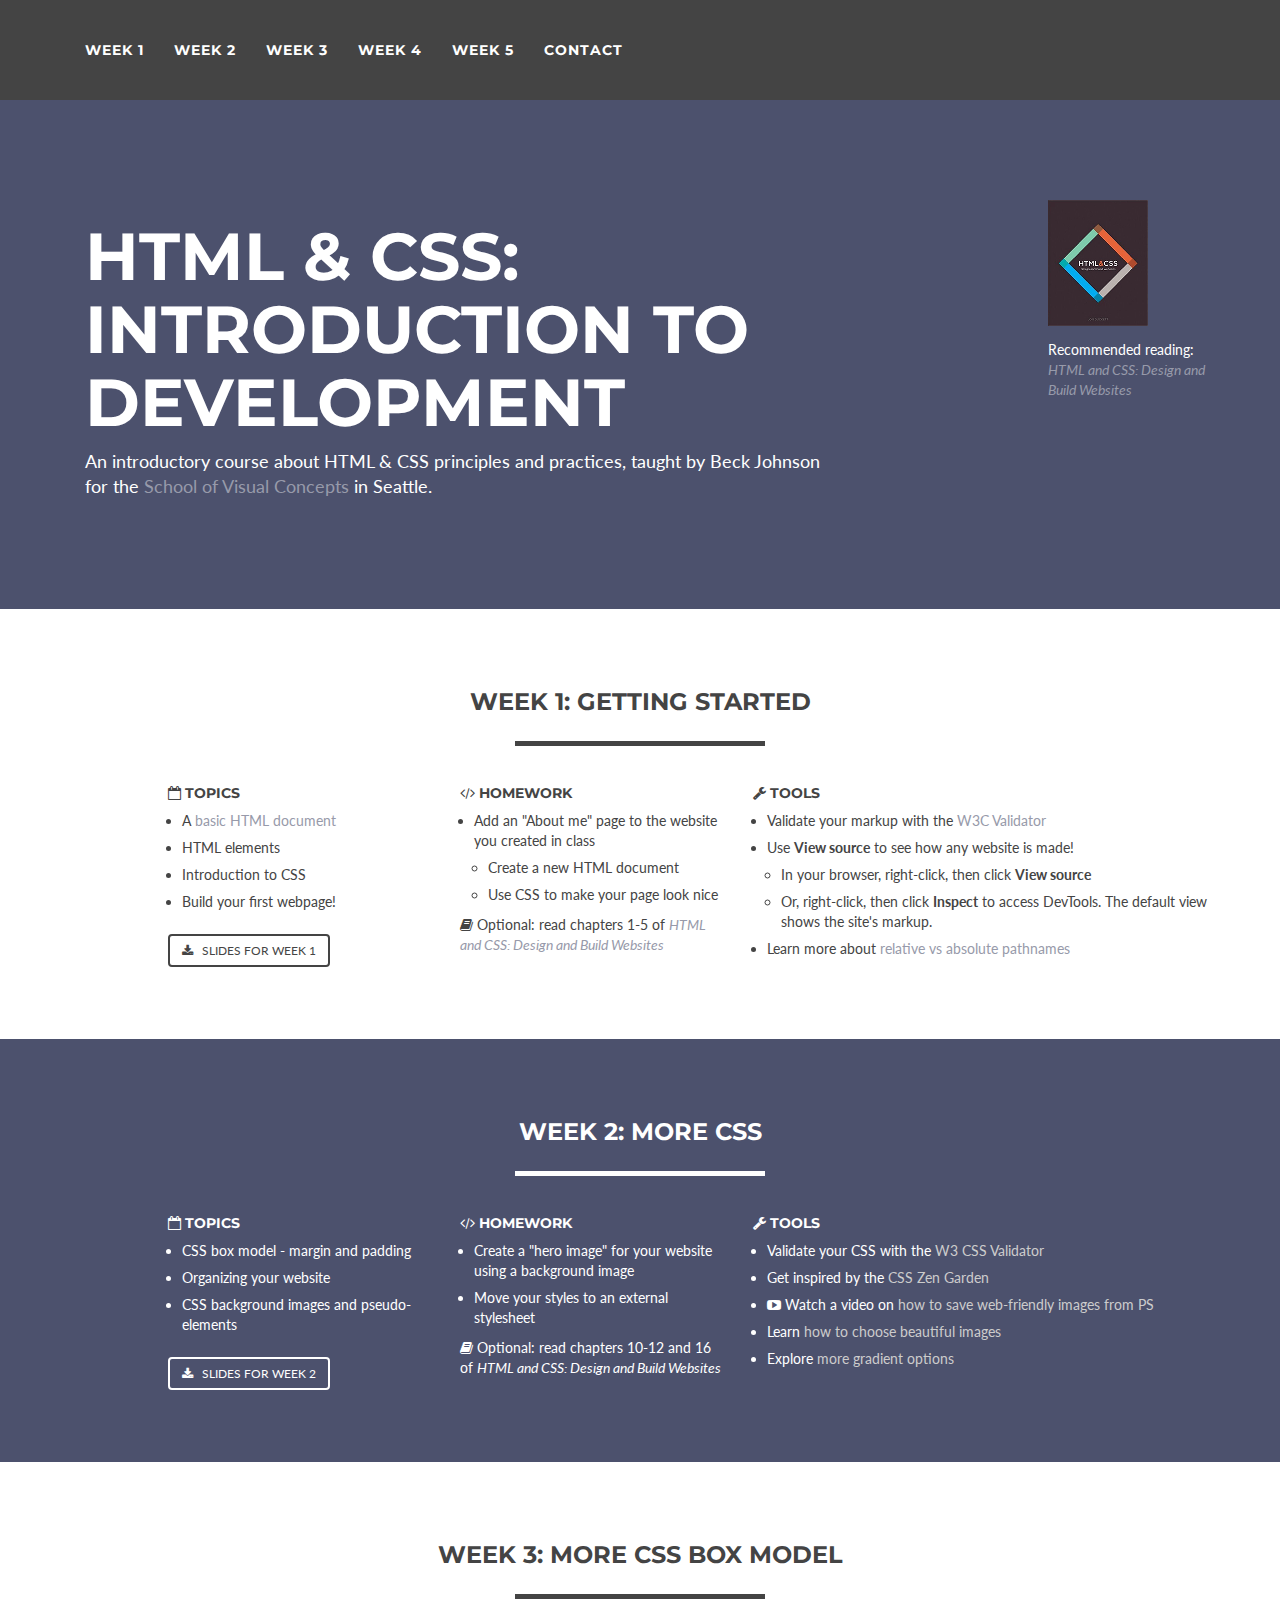
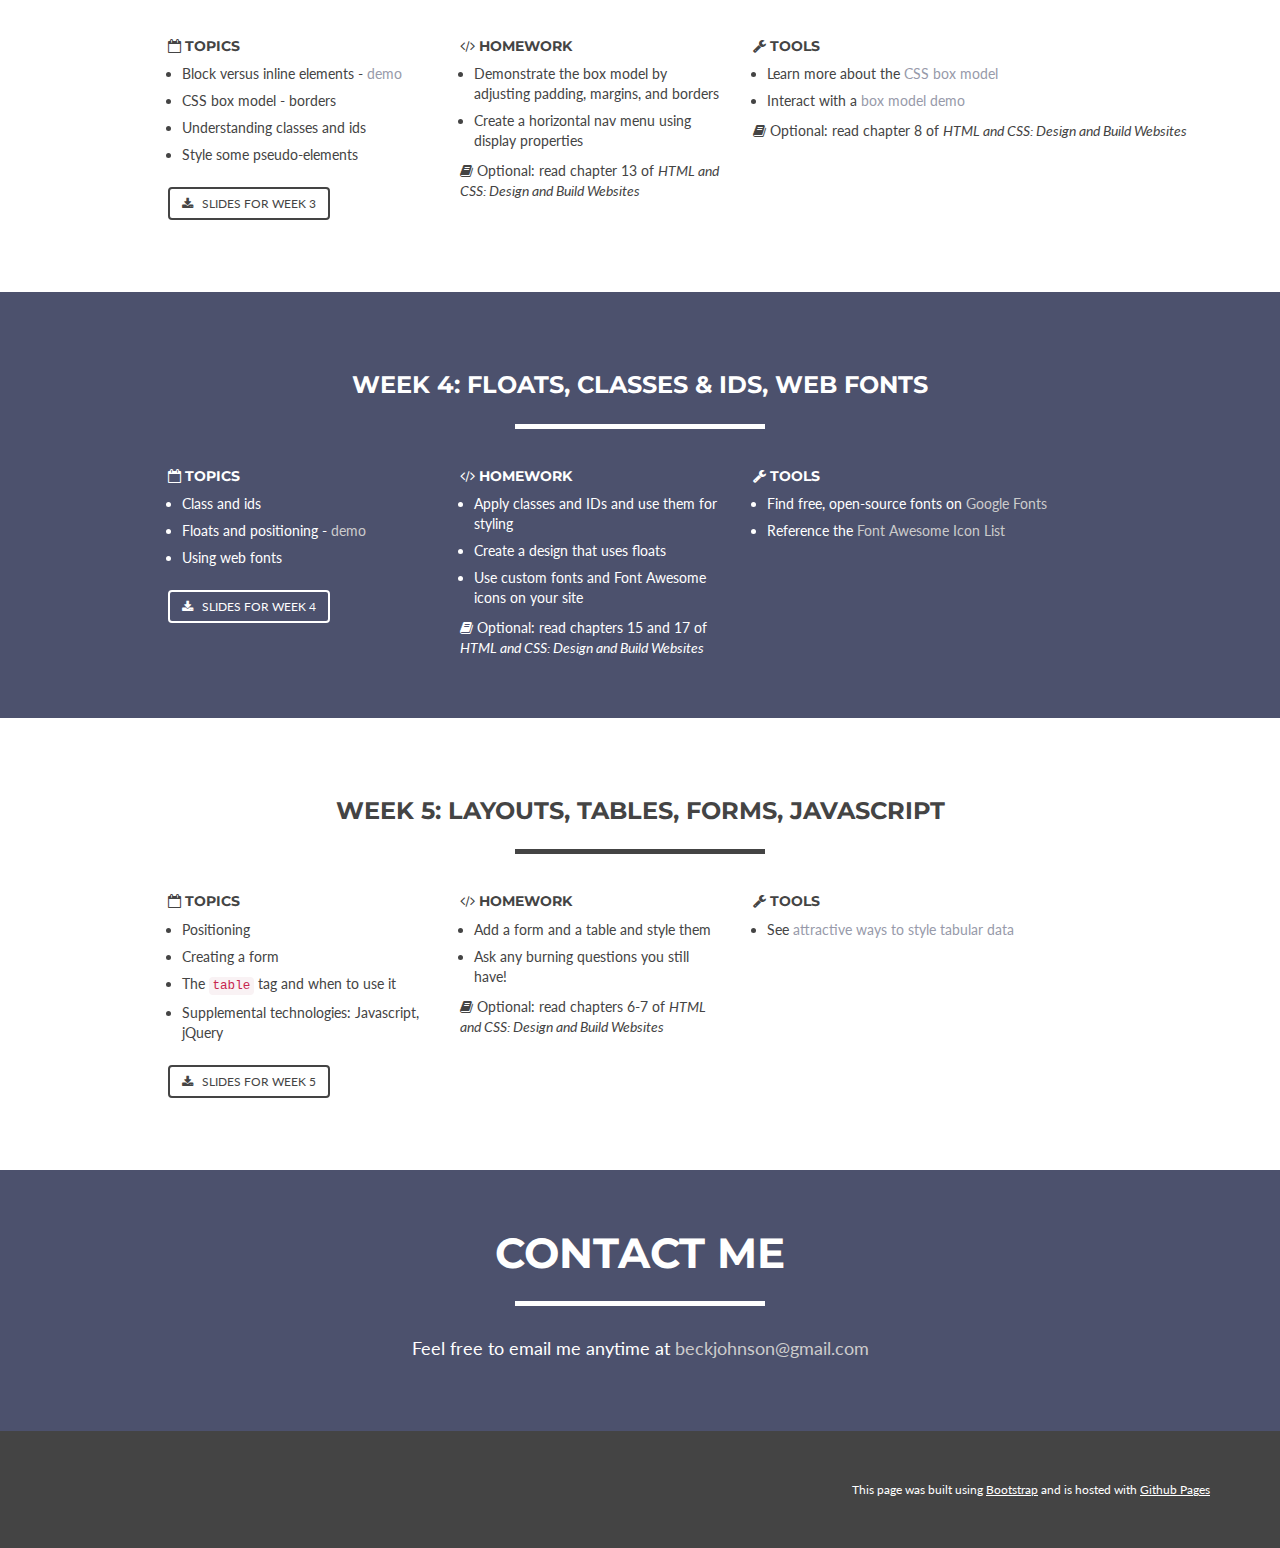
==== commit fbf61387: "finalize slide week 1, update index to better match weeks" ====
--- a/index.html
+++ b/index.html
@@ -104,7 +104,8 @@
                     <ul>
                         <li>A <a href="demos/basic-file.txt">basic HTML document</a></li>
                         <li>HTML elements</li>
-                        <li>Introduction to CSS</li>                      
+                        <li>Introduction to CSS</li>   
+                        <li>Build your first webpage!</li>                   
                     </ul>
                     <a class="btn btn-outline" href="slides/week-1.pdf" target="_blank"><i class="fa fa-download" aria-hidden="true"></i> Slides for Week 1</a>
                 </div>
@@ -150,7 +151,7 @@
                 <div class="col-md-3 col-md-offset-1 col-sm-6">
                     <h5><i class="fa fa-calendar-o" aria-hidden="true"></i> Topics</h5>
                     <ul>
-                        <li>Image format overview</li>
+                        <li>CSS box model - margin and padding</li>
                         <li>Organizing your website</li>
                         <li>CSS background images and pseudo-elements</li>
                     </ul>
@@ -184,7 +185,7 @@
         <div class="container">
             <div class="row">
                 <div class="col-lg-12 text-center">
-                    <h3>Week 3: the CSS box model</h3>
+                    <h3>Week 3: More CSS box model</h3>
                     <hr class="star">
                 </div>
             </div>
@@ -193,7 +194,7 @@
                     <h5><i class="fa fa-calendar-o" aria-hidden="true"></i> Topics</h5>
                     <ul>
                         <li>Block versus inline elements - <a href="demos/inline-vs-block.html" target="_blank">demo</a></li>
-                        <li>The CSS box model</li>
+                        <li>CSS box model - borders</li>
                         <li>Understanding classes and ids</li>
                         <li>Style some pseudo-elements</li>
                     </ul>
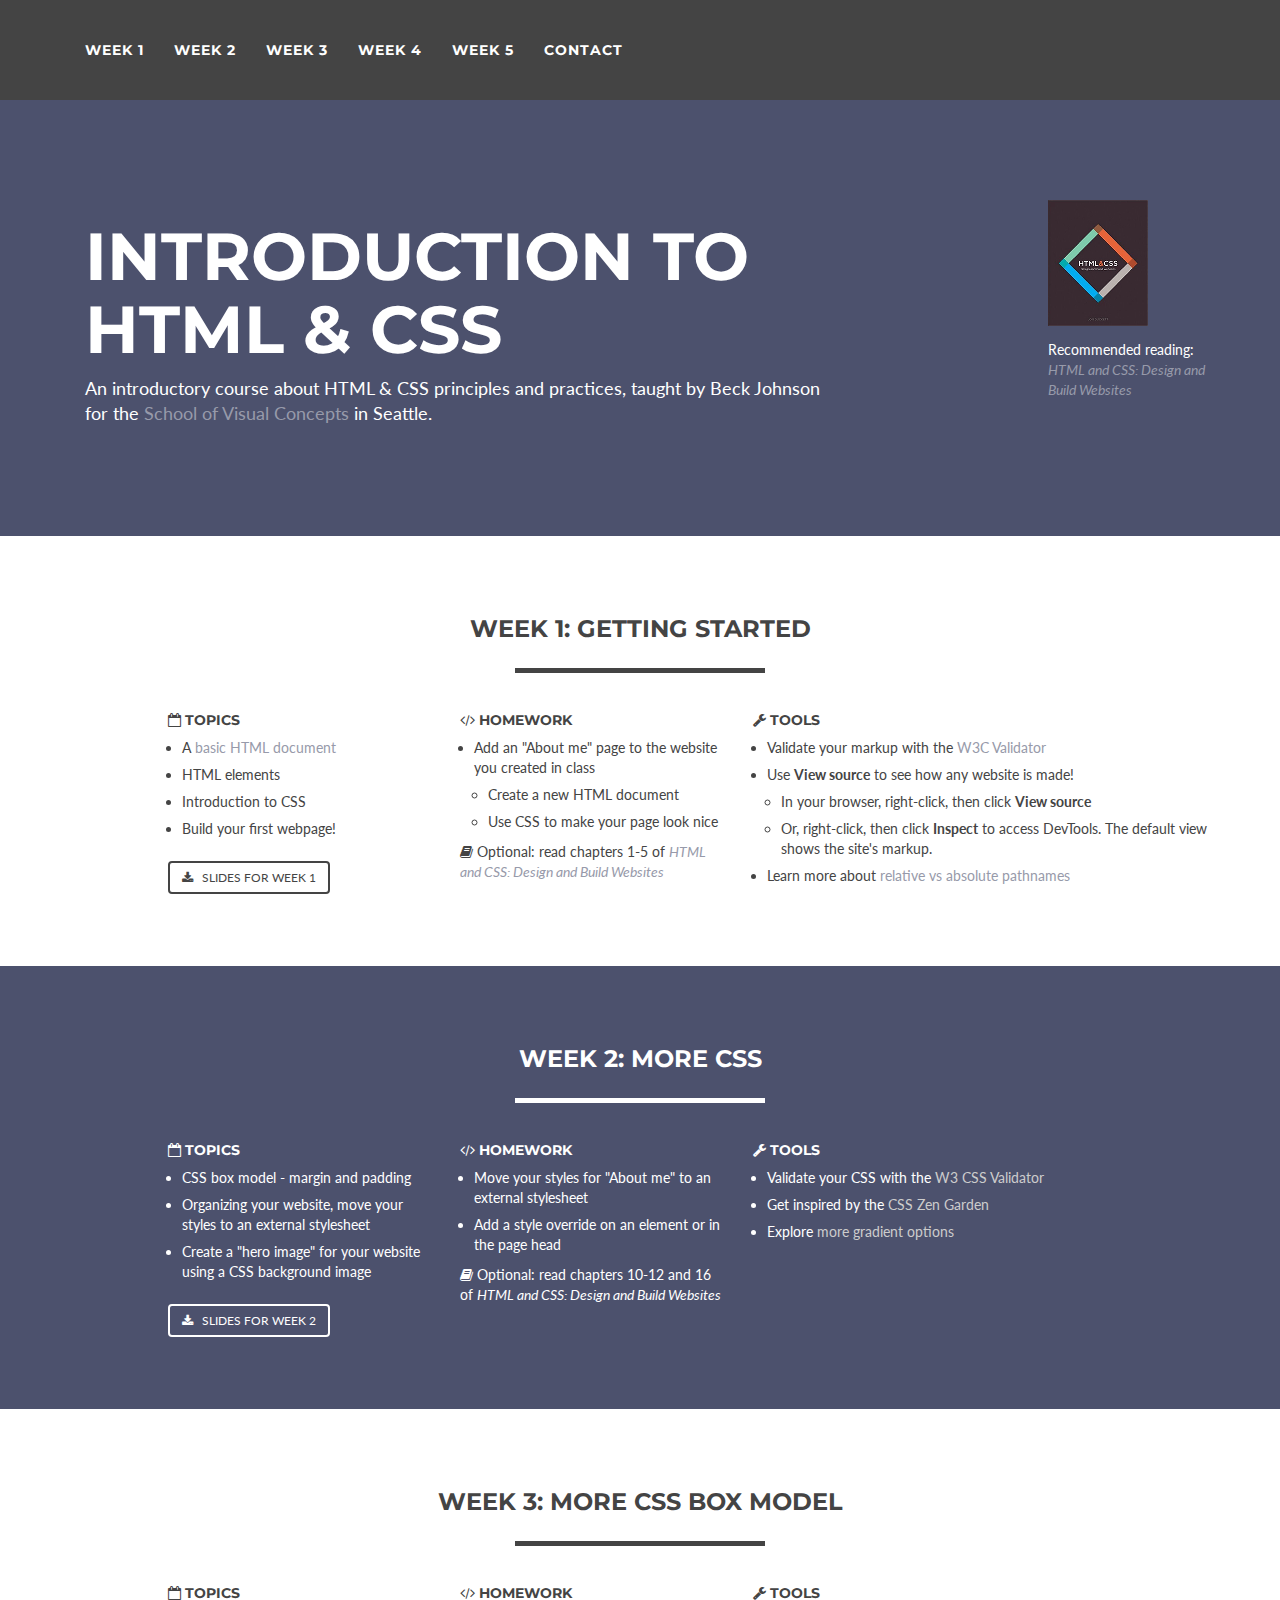
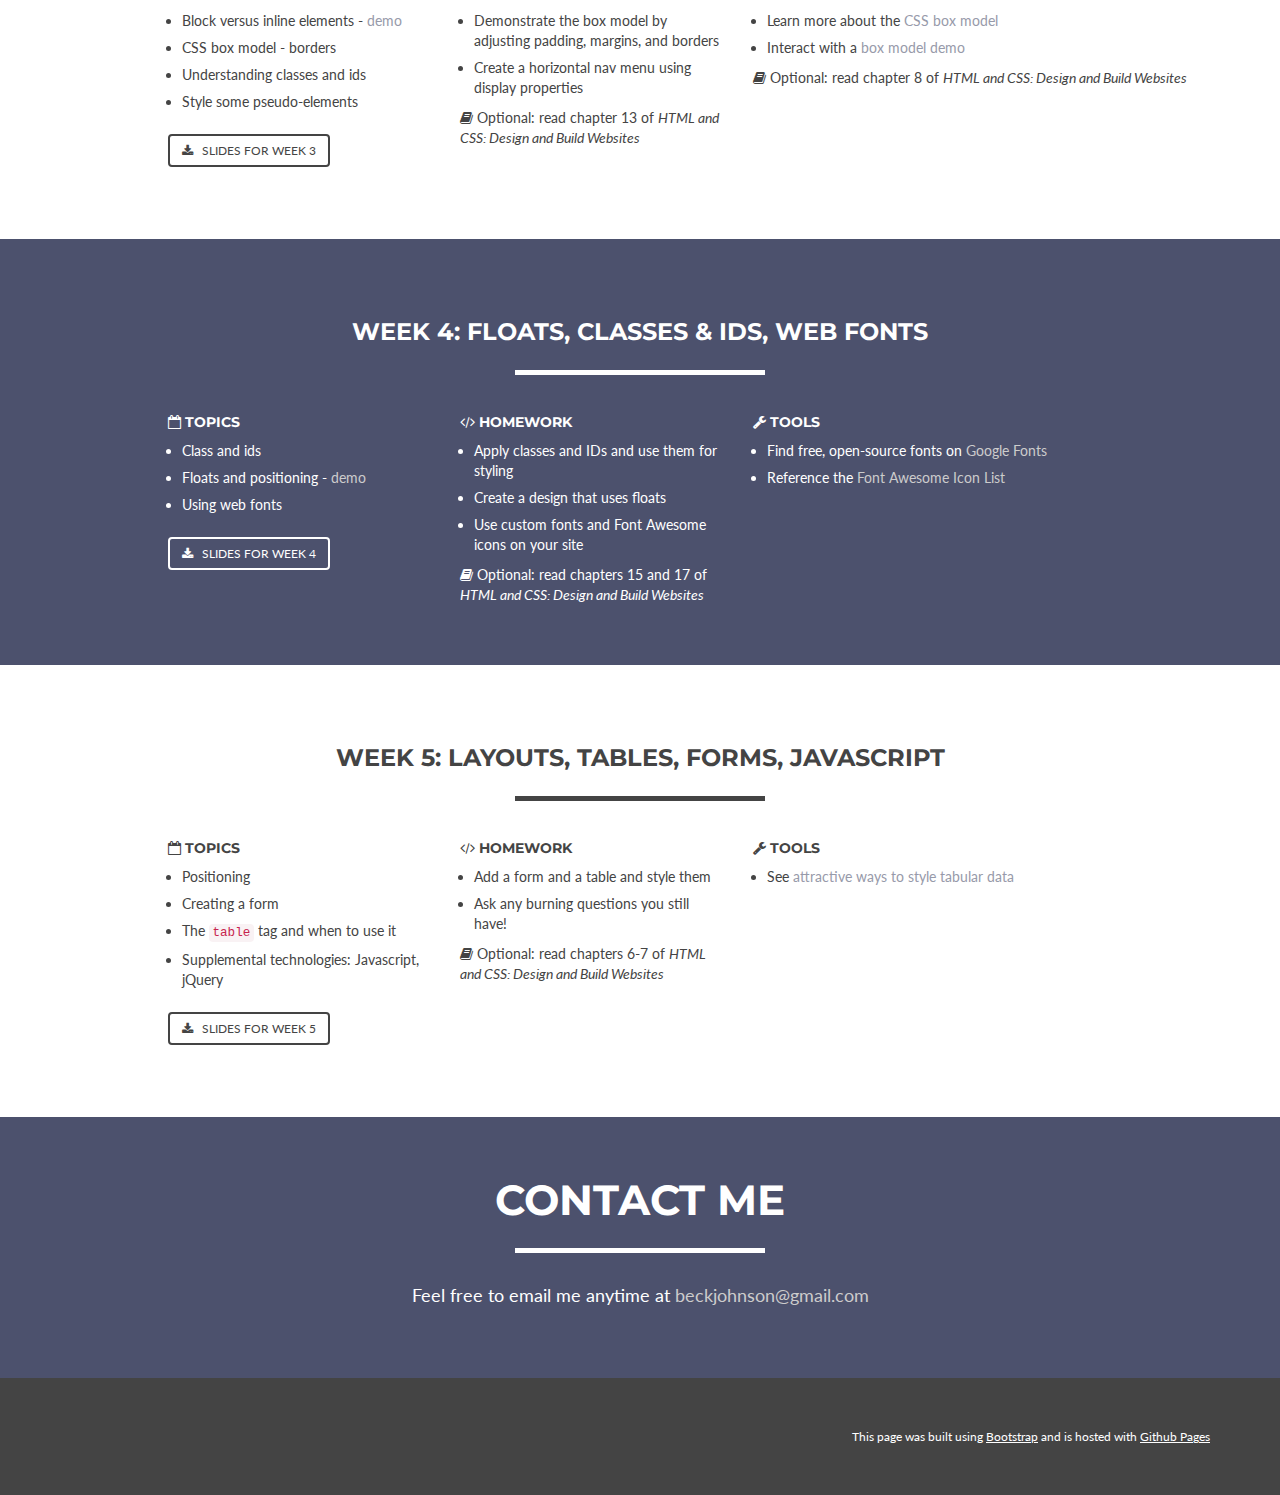
==== commit 3f574a60: "update week 2 organization and homework" ====
--- a/index.html
+++ b/index.html
@@ -6,7 +6,7 @@
     <meta name="viewport" content="width=device-width, initial-scale=1">
     <meta name="theme-color" content="#444">
       
-    <title>HTML & CSS: Introduction to Development</title>
+    <title>Introduction to HTML & CSS</title>
 
     <!-- Bootstrap core CSS -->
     <link href="css/bootstrap.min.css" rel="stylesheet">
@@ -75,7 +75,7 @@
         <div class="container">
             <div class="row">
                 <div class="col-sm-8">
-                    <h1>HTML &amp; CSS: Introduction to Development</h1>
+                    <h1>Introduction to HTML &amp; CSS</h1>
                     <p>
                         An introductory course about HTML &amp; CSS principles and practices, taught by Beck Johnson 
                         for the <a href="http://www.svcseattle.com/" target="_blank">School of Visual Concepts</a> in Seattle.
@@ -152,17 +152,17 @@
                     <h5><i class="fa fa-calendar-o" aria-hidden="true"></i> Topics</h5>
                     <ul>
                         <li>CSS box model - margin and padding</li>
-                        <li>Organizing your website</li>
-                        <li>CSS background images and pseudo-elements</li>
+                        <li>Organizing your website, move your styles to an external stylesheet</li>
+                        <li>Create a "hero image" for your website using a CSS background image</li>
                     </ul>
                     <a class="btn btn-outline" href="slides/week-2.pdf"><i class="fa fa-download" aria-hidden="true"></i> Slides for Week 2</a>
                 </div>
                 <div class="col-md-3 col-sm-6">
                     <h5><i class="fa fa-code" aria-hidden="true"></i> Homework</h5>
                     <ul>
-                        <li>Create a "hero image" for your website using a background image</li>
-                        <li>Move your styles to an external stylesheet</li>
-                        
+                       
+                        <li>Move your styles for "About me" to an external stylesheet</li>
+                        <li>Add a style override on an element or in the page head</li>
                     </ul>
                     <i class="fa fa-book"></i> Optional: read chapters 10-12 and 16 of <i>HTML and CSS: Design and Build Websites</i> 
                 </div>
@@ -171,8 +171,6 @@
                     <ul>
                         <li>Validate your CSS with the <a href="http://jigsaw.w3.org/css-validator#validate_by_input" target="_blank" data-external="true">W3 CSS Validator</a></li>
                         <li>Get inspired by the <a href="http://www.mezzoblue.com/zengarden/alldesigns/" target="_blank" data-external="true">CSS Zen Garden</a></li>
-                        <li><i class="fa fa-youtube-play" aria-hidden="true"></i> Watch a video on <a href="https://www.youtube.com/watch?v=prbv_kbvdgQ" target="_blank" data-external="true">how to save web-friendly images from PS</a></li>
-                        <li>Learn <a href="http://www.htmlandcssbook.com/extras/choosing-images-for-your-site/" target="_blank">how to choose beautiful images</a></li>
                         <li>Explore <a href="https://css-tricks.com/css3-gradients/" target="_blank"> more gradient options</a></li>
                     </ul>
                 </div>
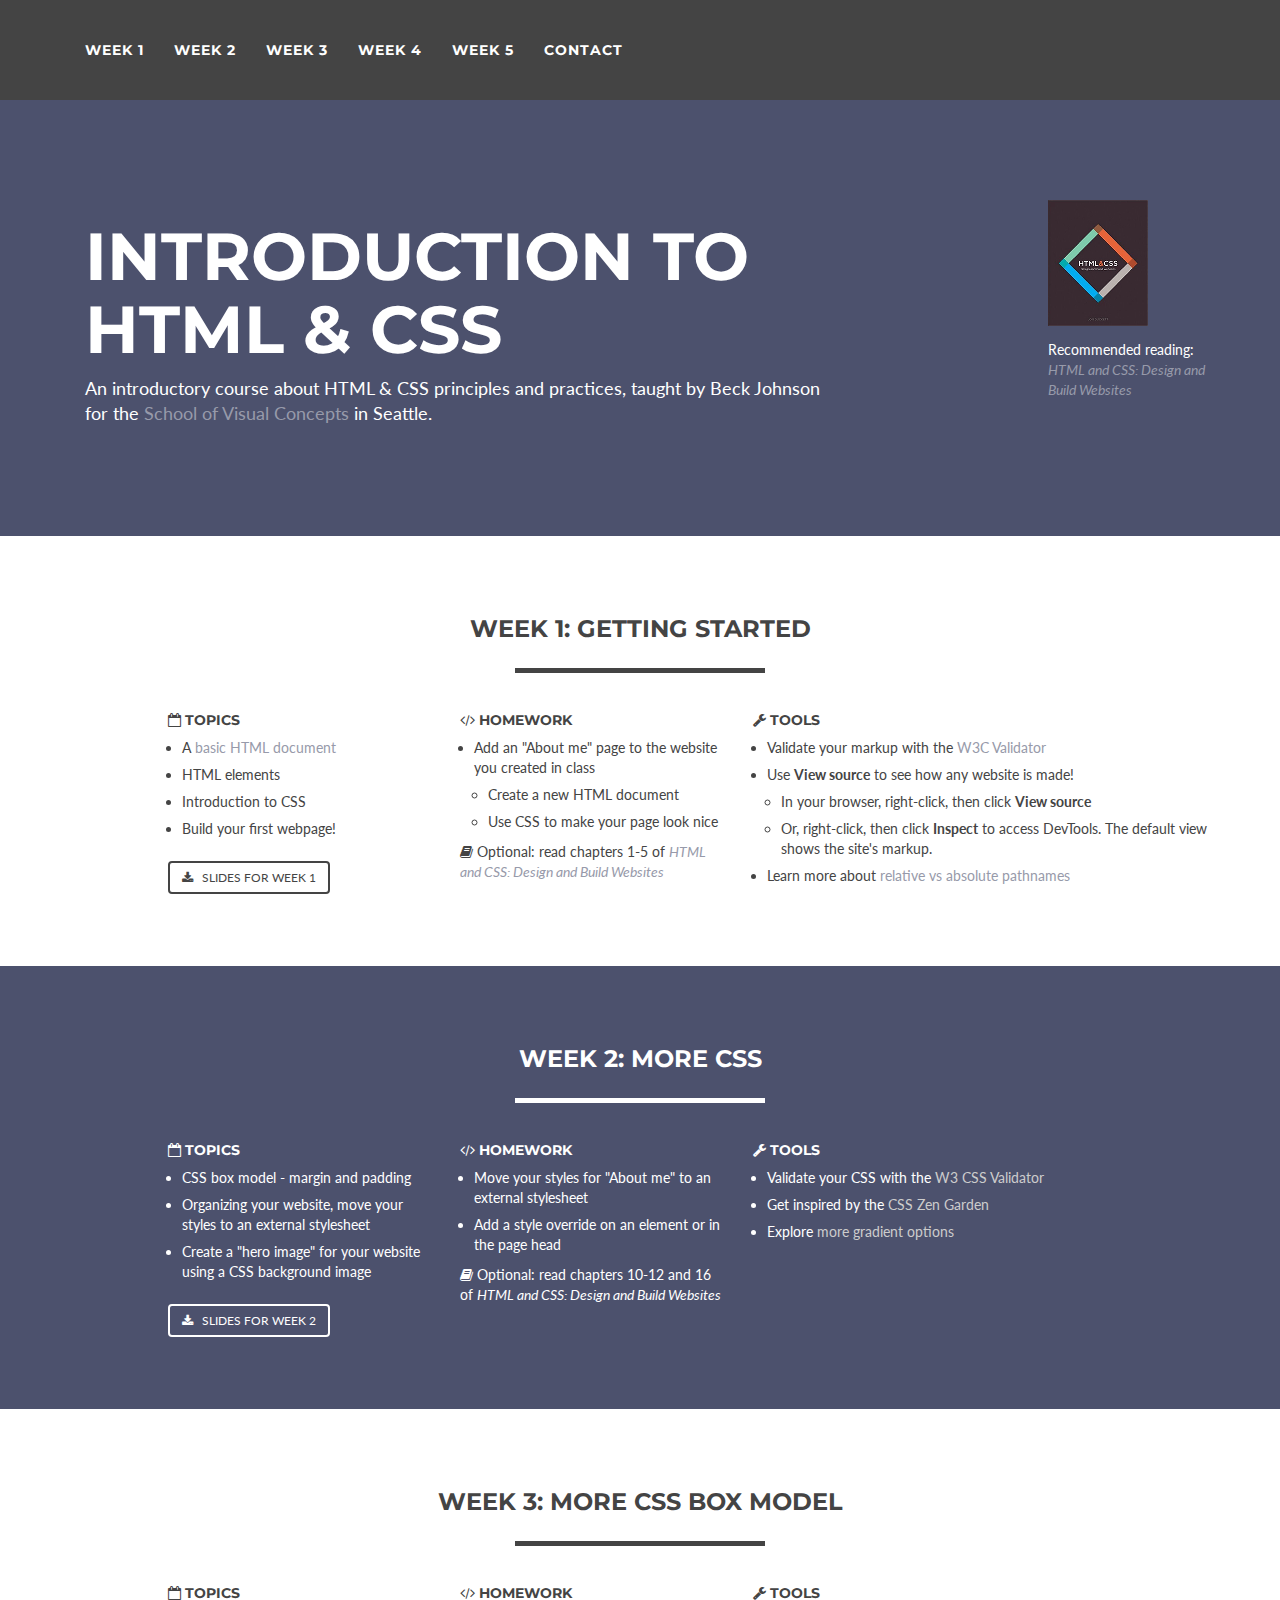
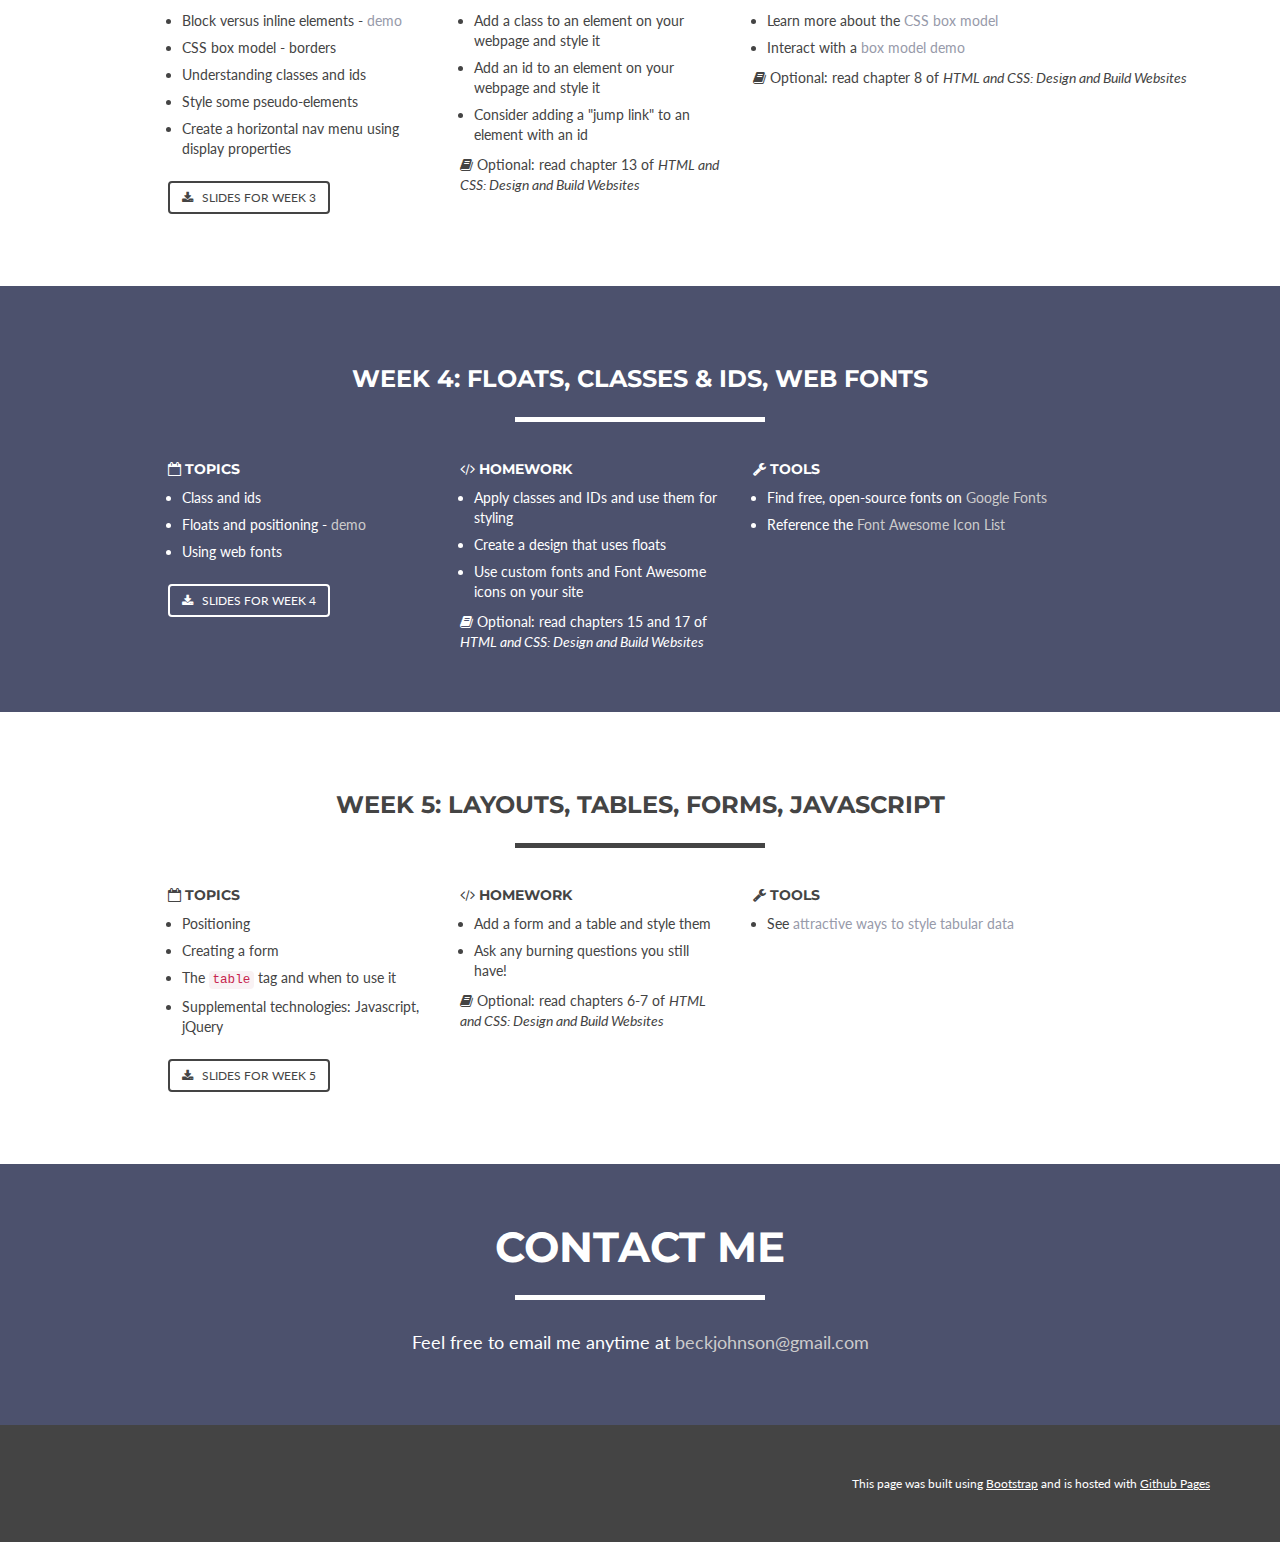
==== commit 4b47bc9c: "week 3 updates" ====
--- a/index.html
+++ b/index.html
@@ -195,15 +195,16 @@
                         <li>CSS box model - borders</li>
                         <li>Understanding classes and ids</li>
                         <li>Style some pseudo-elements</li>
+                        <li>Create a horizontal nav menu using display properties</li>
                     </ul>
                     <a class="btn btn-outline" href="slides/week-3.pdf"><i class="fa fa-download" aria-hidden="true"></i> Slides for Week 3</a>
                 </div>
                 <div class="col-md-3 col-sm-6">
                     <h5><i class="fa fa-code" aria-hidden="true"></i> Homework</h5>
                     <ul>
-                        <li>Demonstrate the box model by adjusting padding, margins, and borders</li>
-                        <li>Create a horizontal nav menu using display properties</li>
-                       
+                        <li>Add a class to an element on your webpage and style it</li>
+                        <li>Add an id to an element on your webpage and style it</li>
+                        <li>Consider adding a "jump link" to an element with an id</li>
                     </ul>
                     <i class="fa fa-book"></i> Optional: read chapter 13 of <i>HTML and CSS: Design and Build Websites</i>
                 </div>
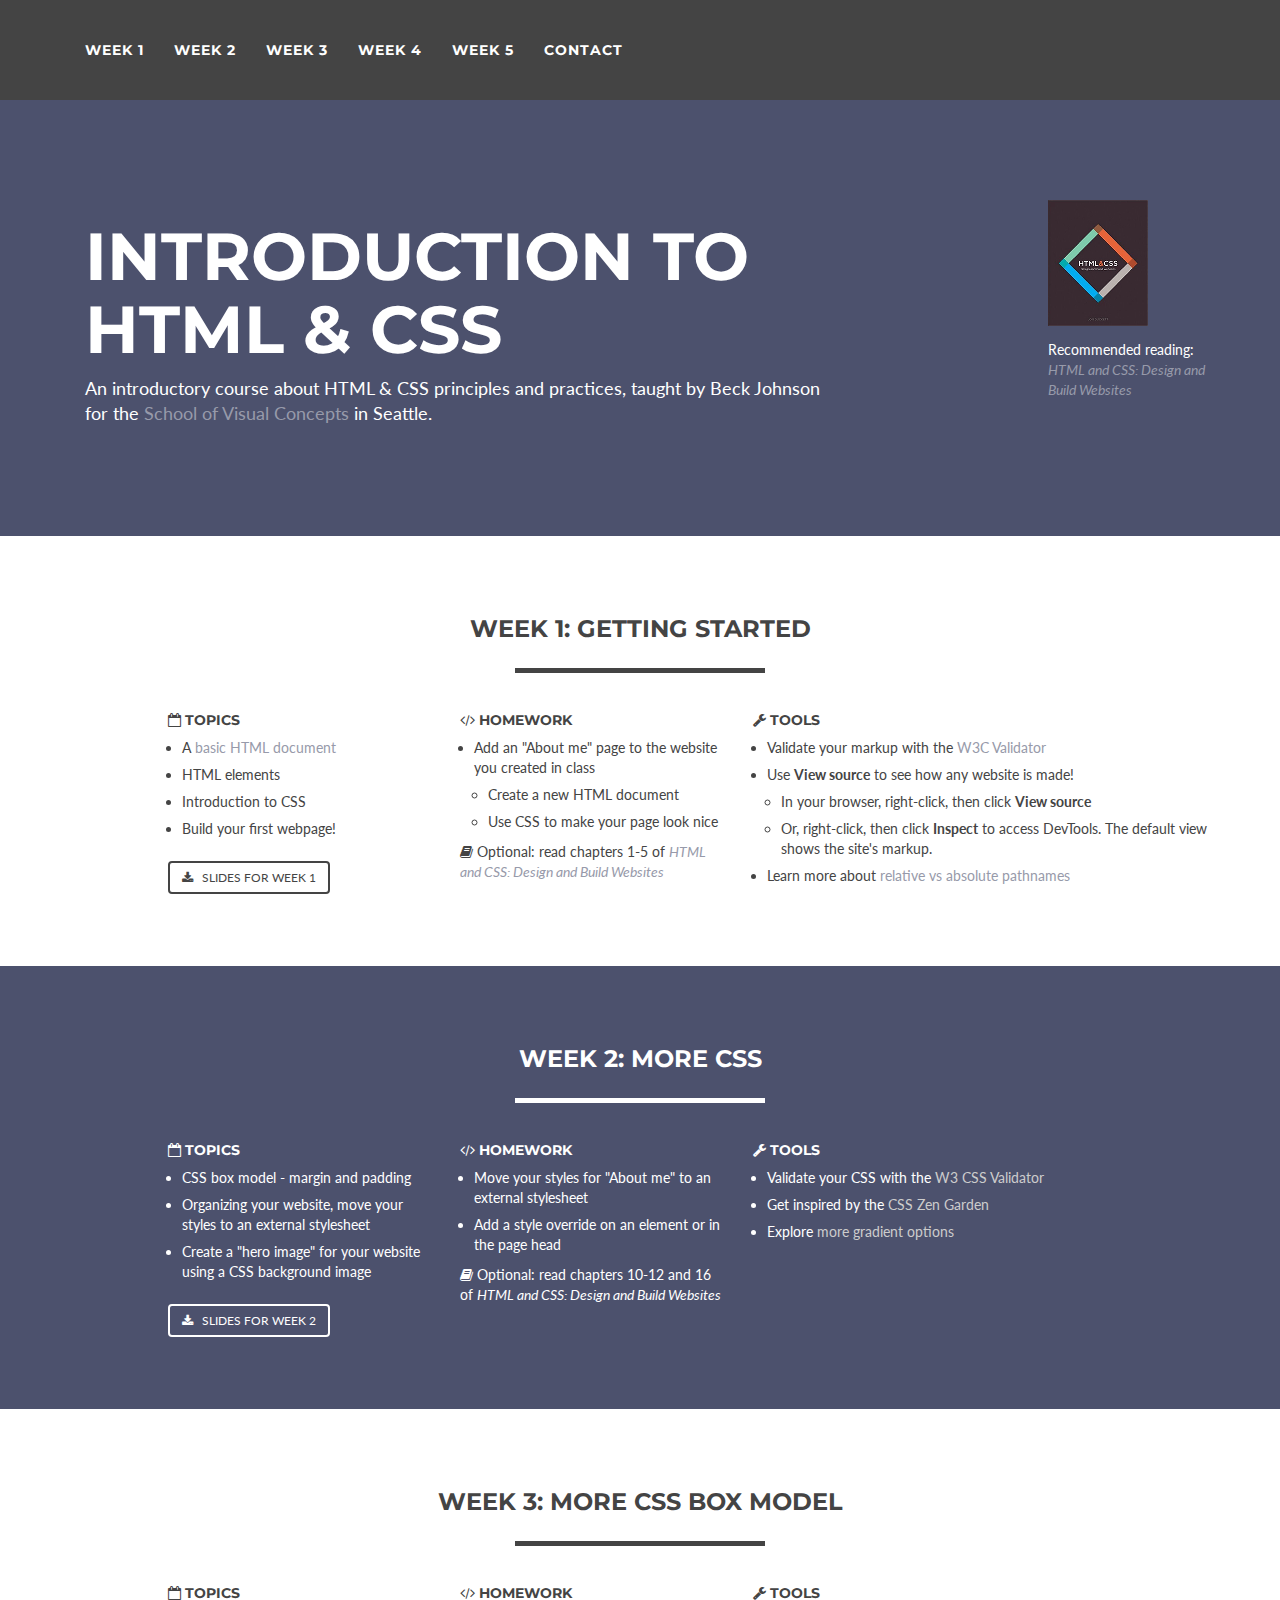
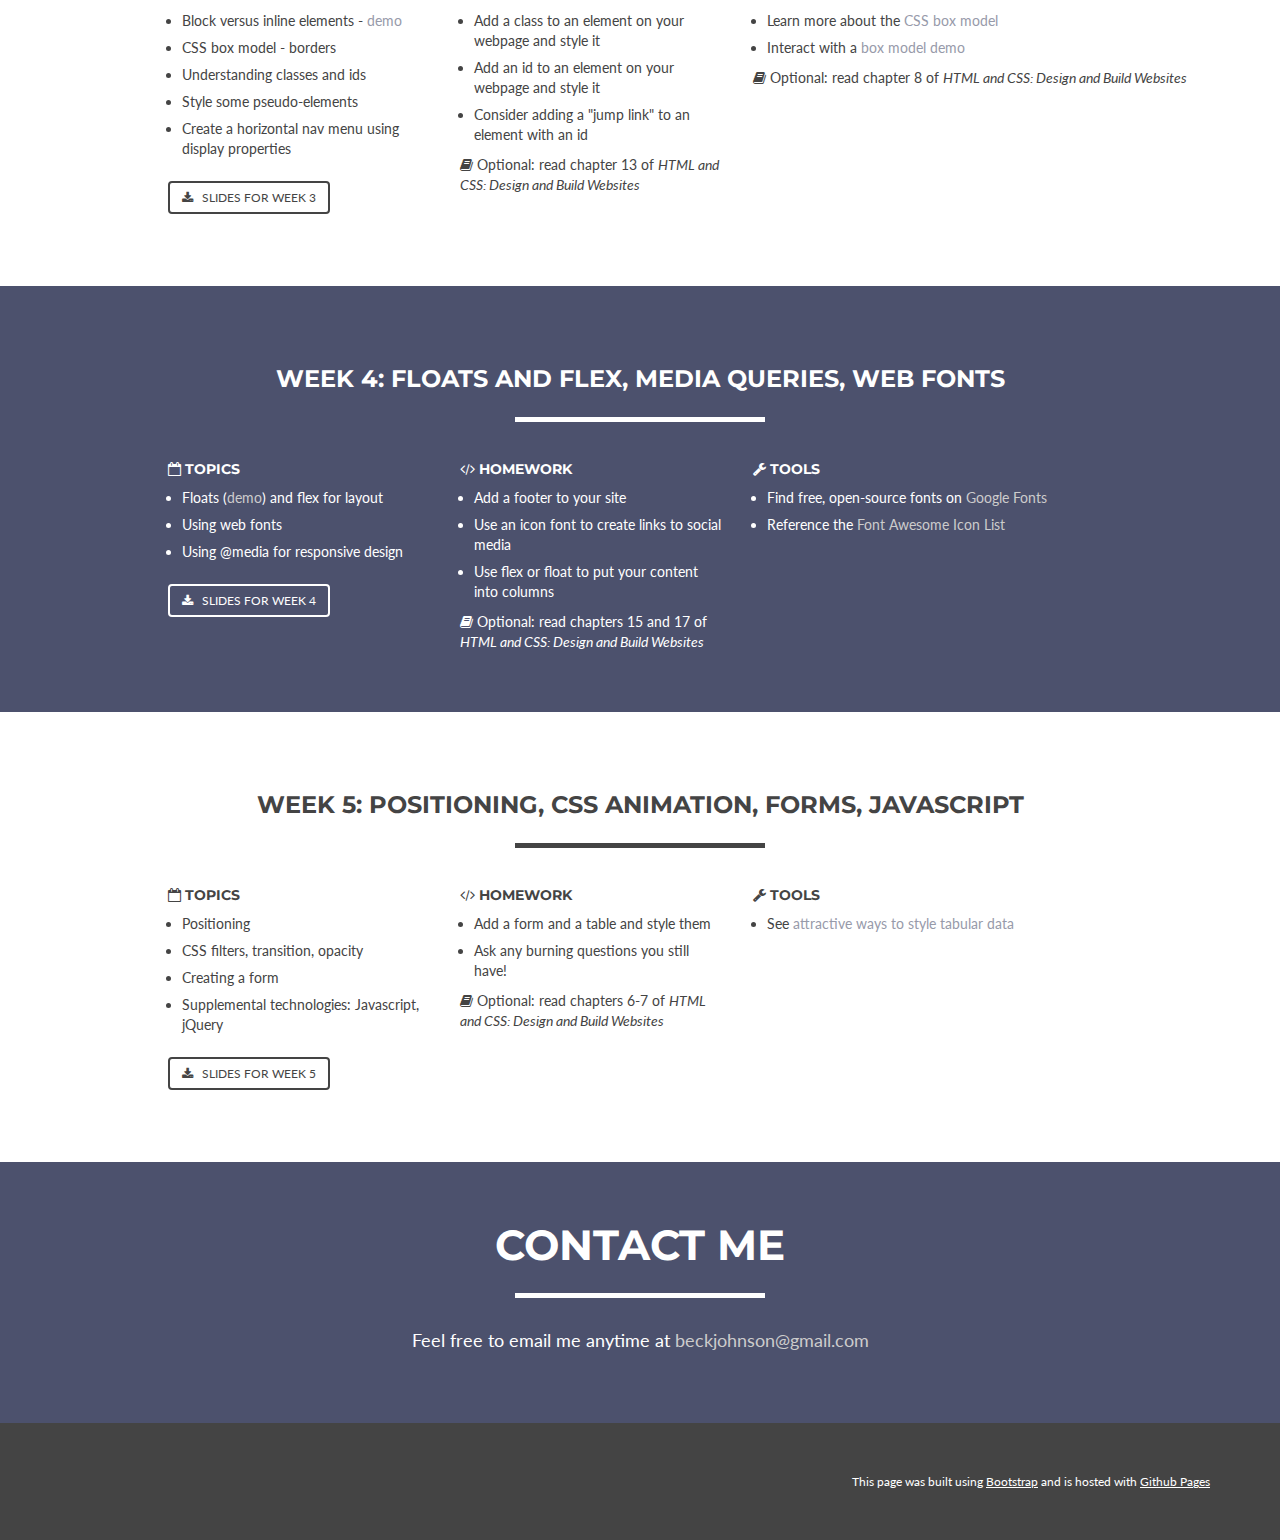
==== commit 83f99b5a: "update week 4, index" ====
--- a/index.html
+++ b/index.html
@@ -224,26 +224,26 @@
         <div class="container">
             <div class="row">
                 <div class="col-lg-12 text-center">
-                    <h3>Week 4: Floats, Classes & IDs, Web fonts</h3>
-                    <hr class="star">
-                </div>
-            </div>
-            <div class="row weeks">
-                <div class="col-md-3 col-md-offset-1 col-sm-6">
-                    <h5><i class="fa fa-calendar-o" aria-hidden="true"></i> Topics</h5>
-                    <ul>
-                        <li>Class and ids</li>
-                        <li>Floats and positioning - <a href="demos/float.html">demo</a></li>
+                    <h3>Week 4: Floats and flex, media queries, web fonts</h3>
+                    <hr class="star">
+                </div>
+            </div>
+            <div class="row weeks">
+                <div class="col-md-3 col-md-offset-1 col-sm-6">
+                    <h5><i class="fa fa-calendar-o" aria-hidden="true"></i> Topics</h5>
+                    <ul>                    
+                        <li>Floats (<a href="demos/float.html">demo</a>) and flex for layout</li>
                         <li>Using web fonts</li>
+                        <li>Using @media for responsive design</li>
                     </ul>
                     <a class="btn btn-outline" href="slides/week-4.pdf"><i class="fa fa-download" aria-hidden="true"></i> Slides for Week 4</a>
                 </div>
                 <div class="col-md-3 col-sm-6">
                     <h5><i class="fa fa-code" aria-hidden="true"></i> Homework</h5>
                     <ul>
-                        <li>Apply classes and IDs and use them for styling</li>
-                        <li>Create a design that uses floats</li>
-                        <li>Use custom fonts and Font Awesome icons on your site</li>       
+                        <li>Add a footer to your site</li>
+                        <li>Use an icon font to create links to social media</li>
+                        <li>Use flex or float to put your content into columns</li>       
                     </ul>
                     <i class="fa fa-book"></i> Optional: read chapters 15 and 17 of <i>HTML and CSS: Design and Build Websites</i>
                 </div>
@@ -262,7 +262,7 @@
         <div class="container">
             <div class="row">
                 <div class="col-lg-12 text-center">
-                    <h3>Week 5: Layouts, tables, forms, Javascript</h3>
+                    <h3>Week 5: Positioning, CSS animation, forms, Javascript</h3>
                     <hr class="star">
                 </div>
             </div>
@@ -271,8 +271,8 @@
                     <h5><i class="fa fa-calendar-o" aria-hidden="true"></i> Topics</h5>
                     <ul>
                         <li>Positioning</li>
+                        <li>CSS filters, transition, opacity</li>
                         <li>Creating a form</li>
-                        <li>The <code>table</code> tag and when to use it</li>
                         <li>Supplemental technologies: Javascript, jQuery</li>
                     </ul>
                     <a class="btn btn-outline" href="slides/week-5.pdf"><i class="fa fa-download" aria-hidden="true"></i> Slides for Week 5</a>
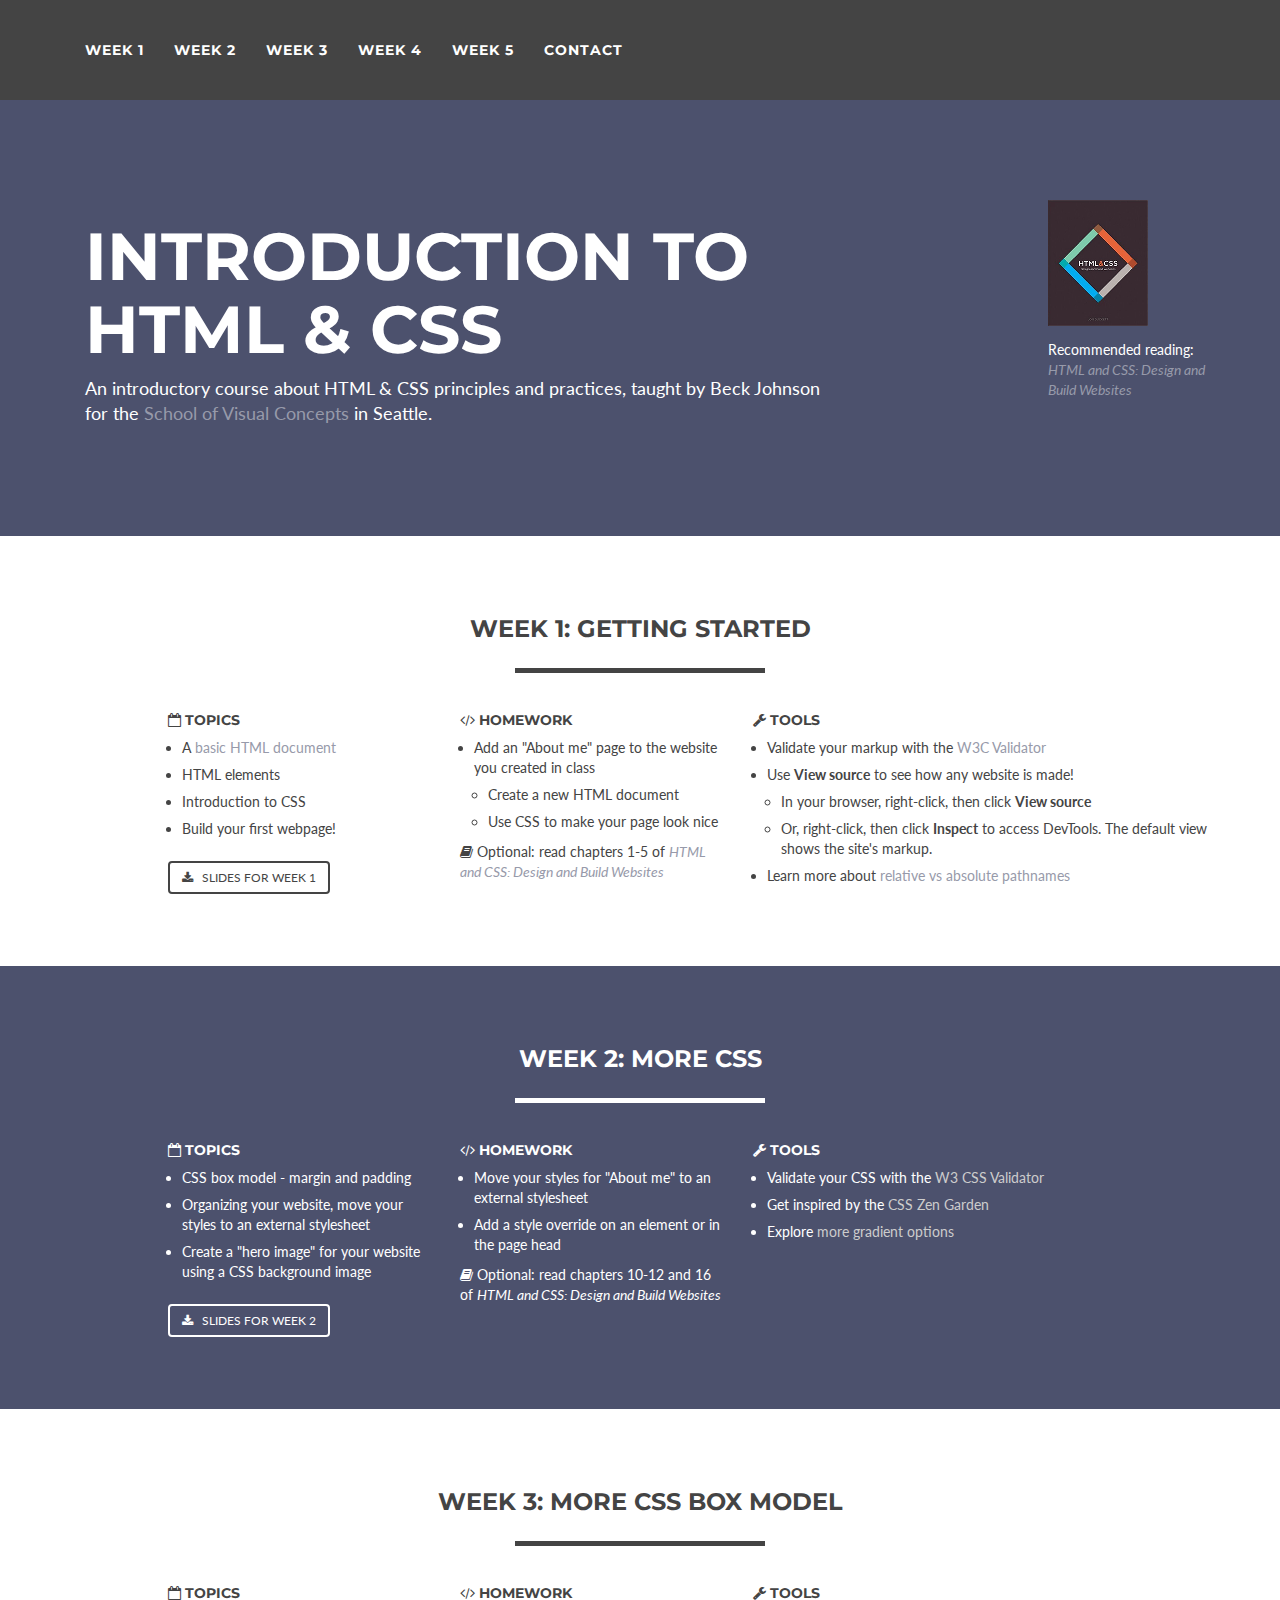
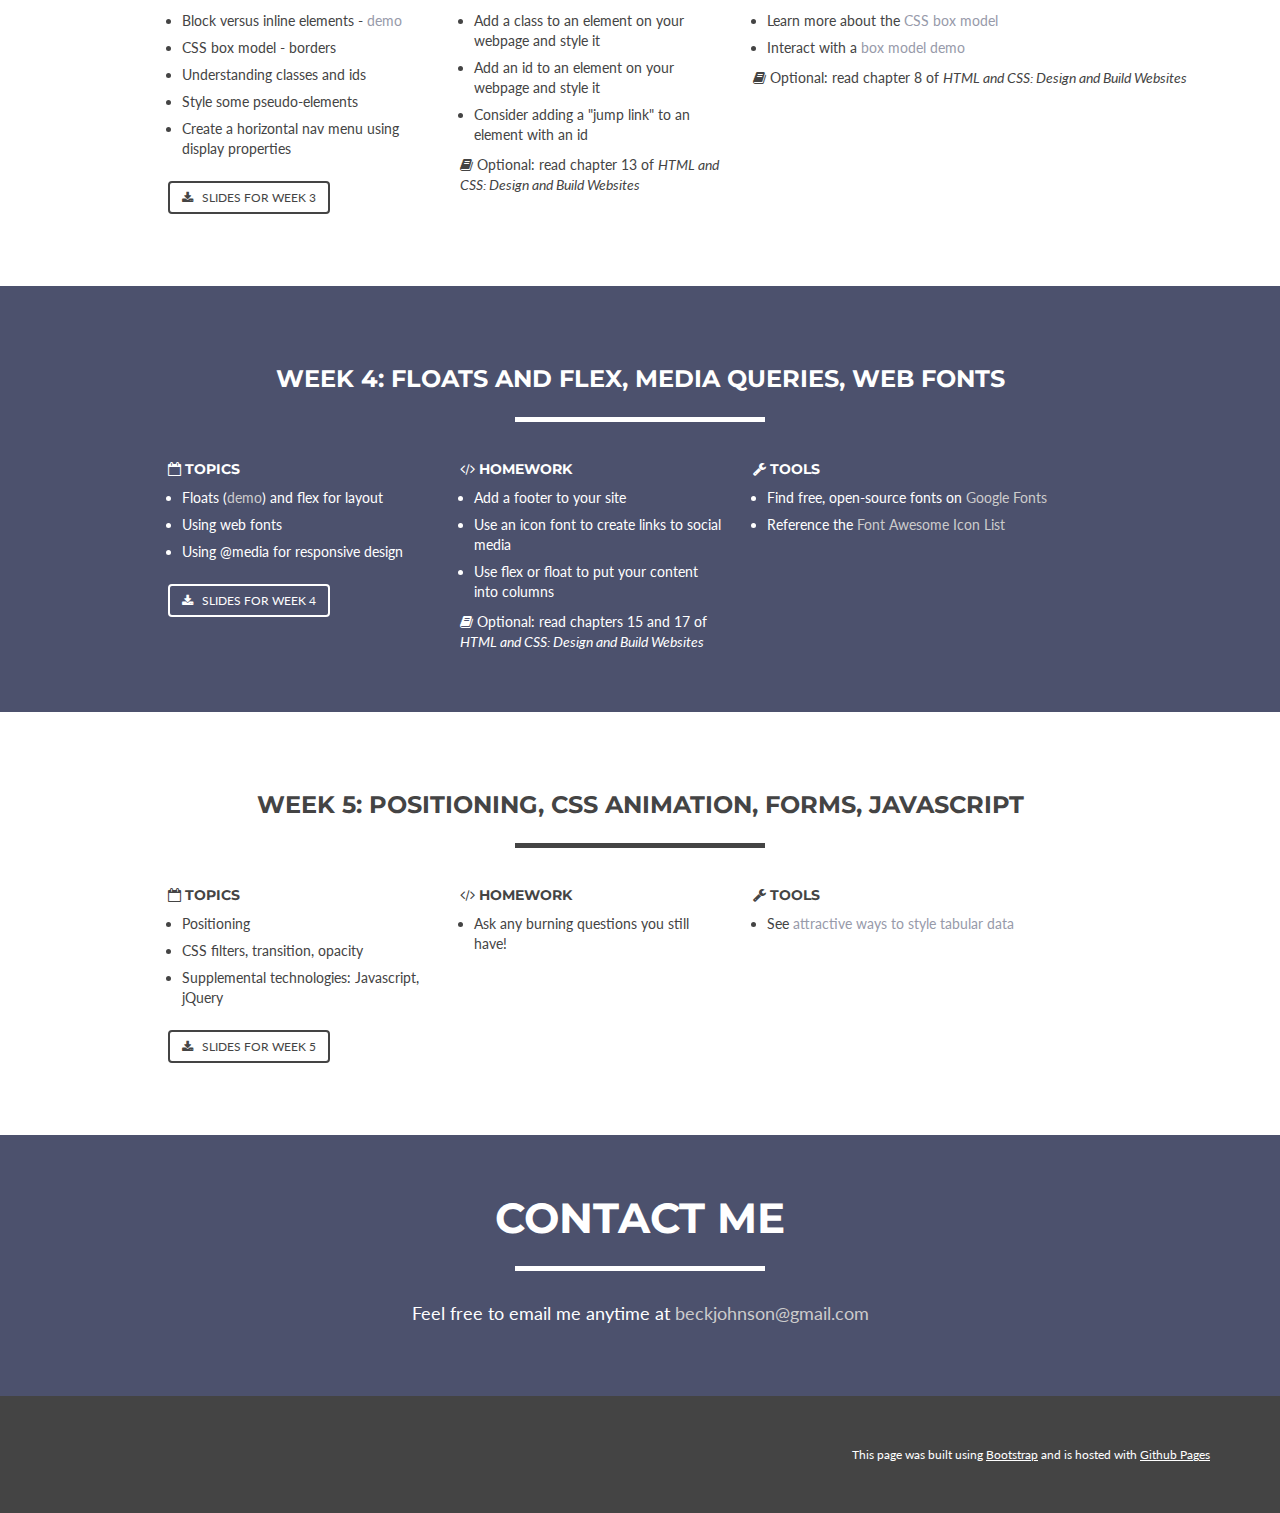
==== commit 83fc7dc0: "update week 5" ====
--- a/index.html
+++ b/index.html
@@ -272,7 +272,6 @@
                     <ul>
                         <li>Positioning</li>
                         <li>CSS filters, transition, opacity</li>
-                        <li>Creating a form</li>
                         <li>Supplemental technologies: Javascript, jQuery</li>
                     </ul>
                     <a class="btn btn-outline" href="slides/week-5.pdf"><i class="fa fa-download" aria-hidden="true"></i> Slides for Week 5</a>
@@ -280,10 +279,9 @@
                 <div class="col-md-3 col-sm-6">
                     <h5><i class="fa fa-code" aria-hidden="true"></i> Homework</h5>
                     <ul>
-                        <li>Add a form and a table and style them</li>
                         <li>Ask any burning questions you still have!</li>
                     </ul>
-                    <i class="fa fa-book"></i> Optional: read chapters 6-7 of <i>HTML and CSS: Design and Build Websites</i>
+                   
                 </div>
                 <div class="col-md-5 col-sm-12">
                     <h5><i class="fa fa-wrench" aria-hidden="true"></i> Tools</h5>
